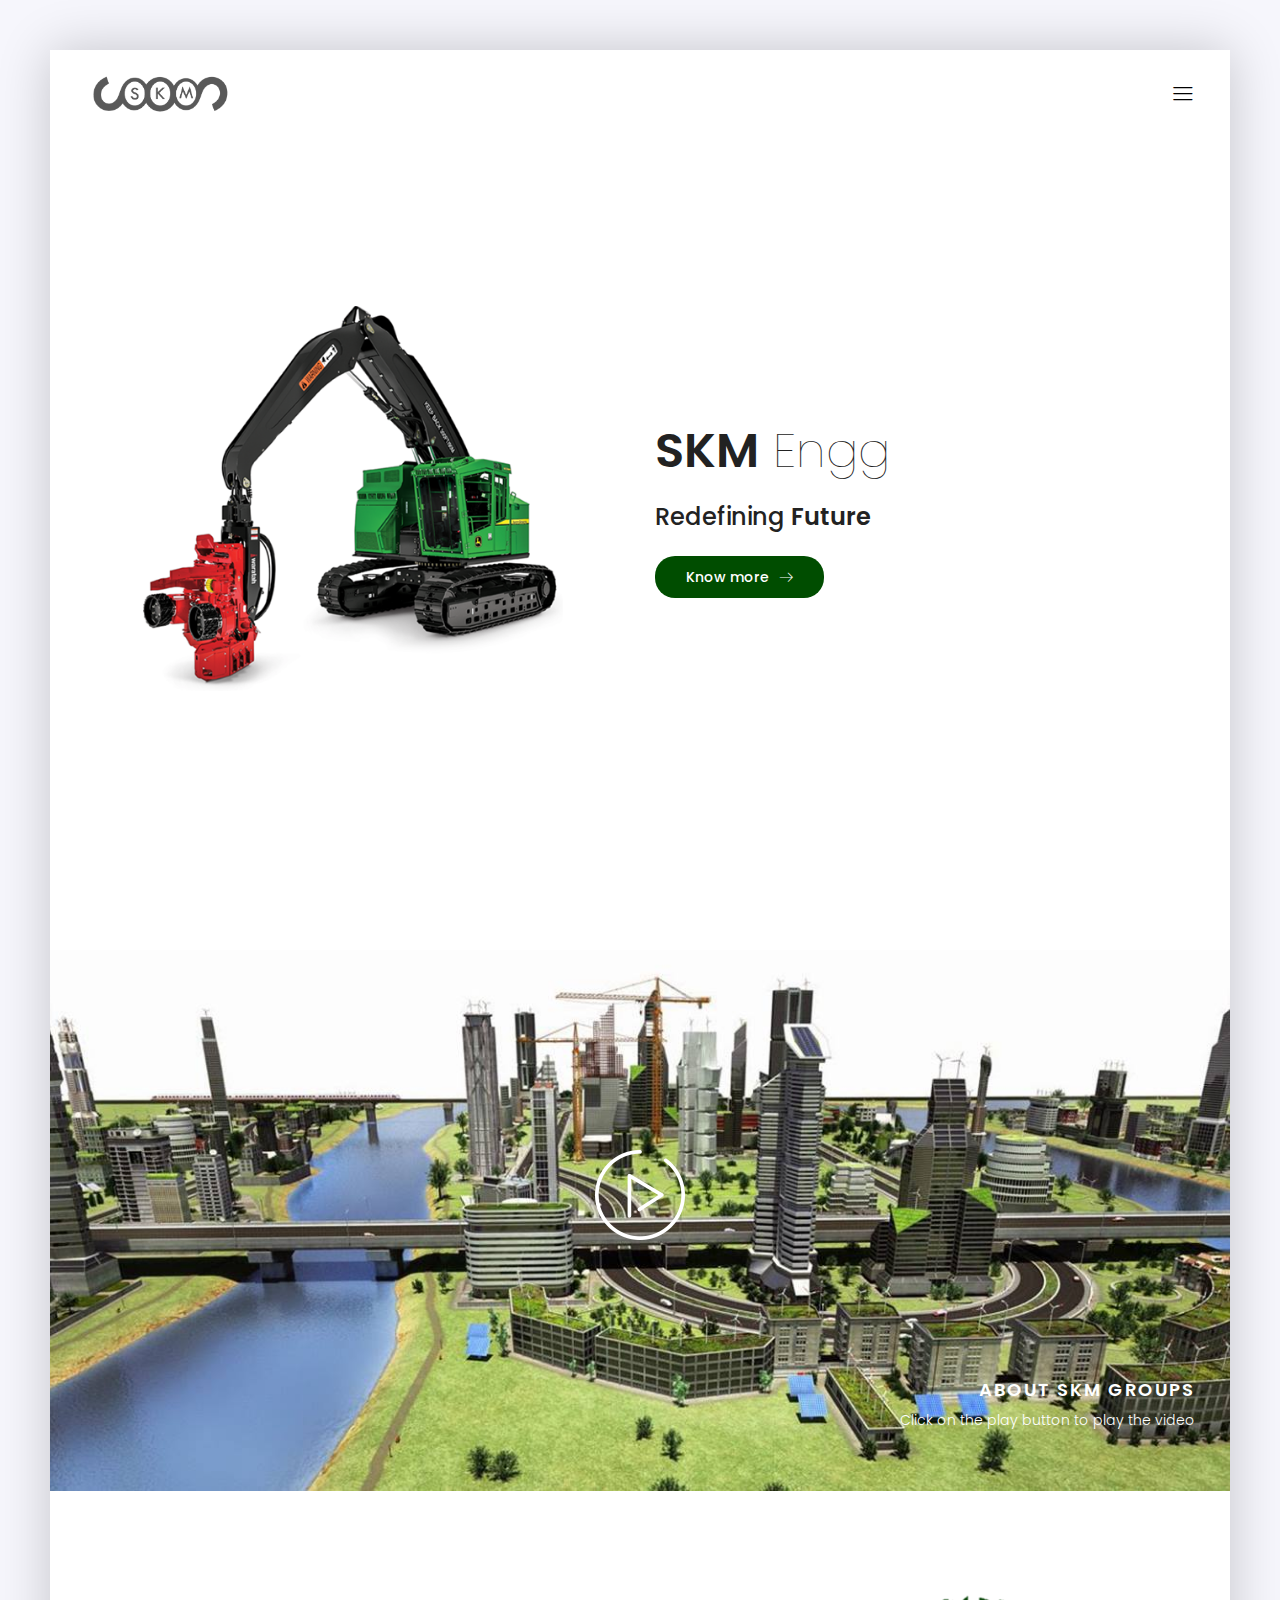
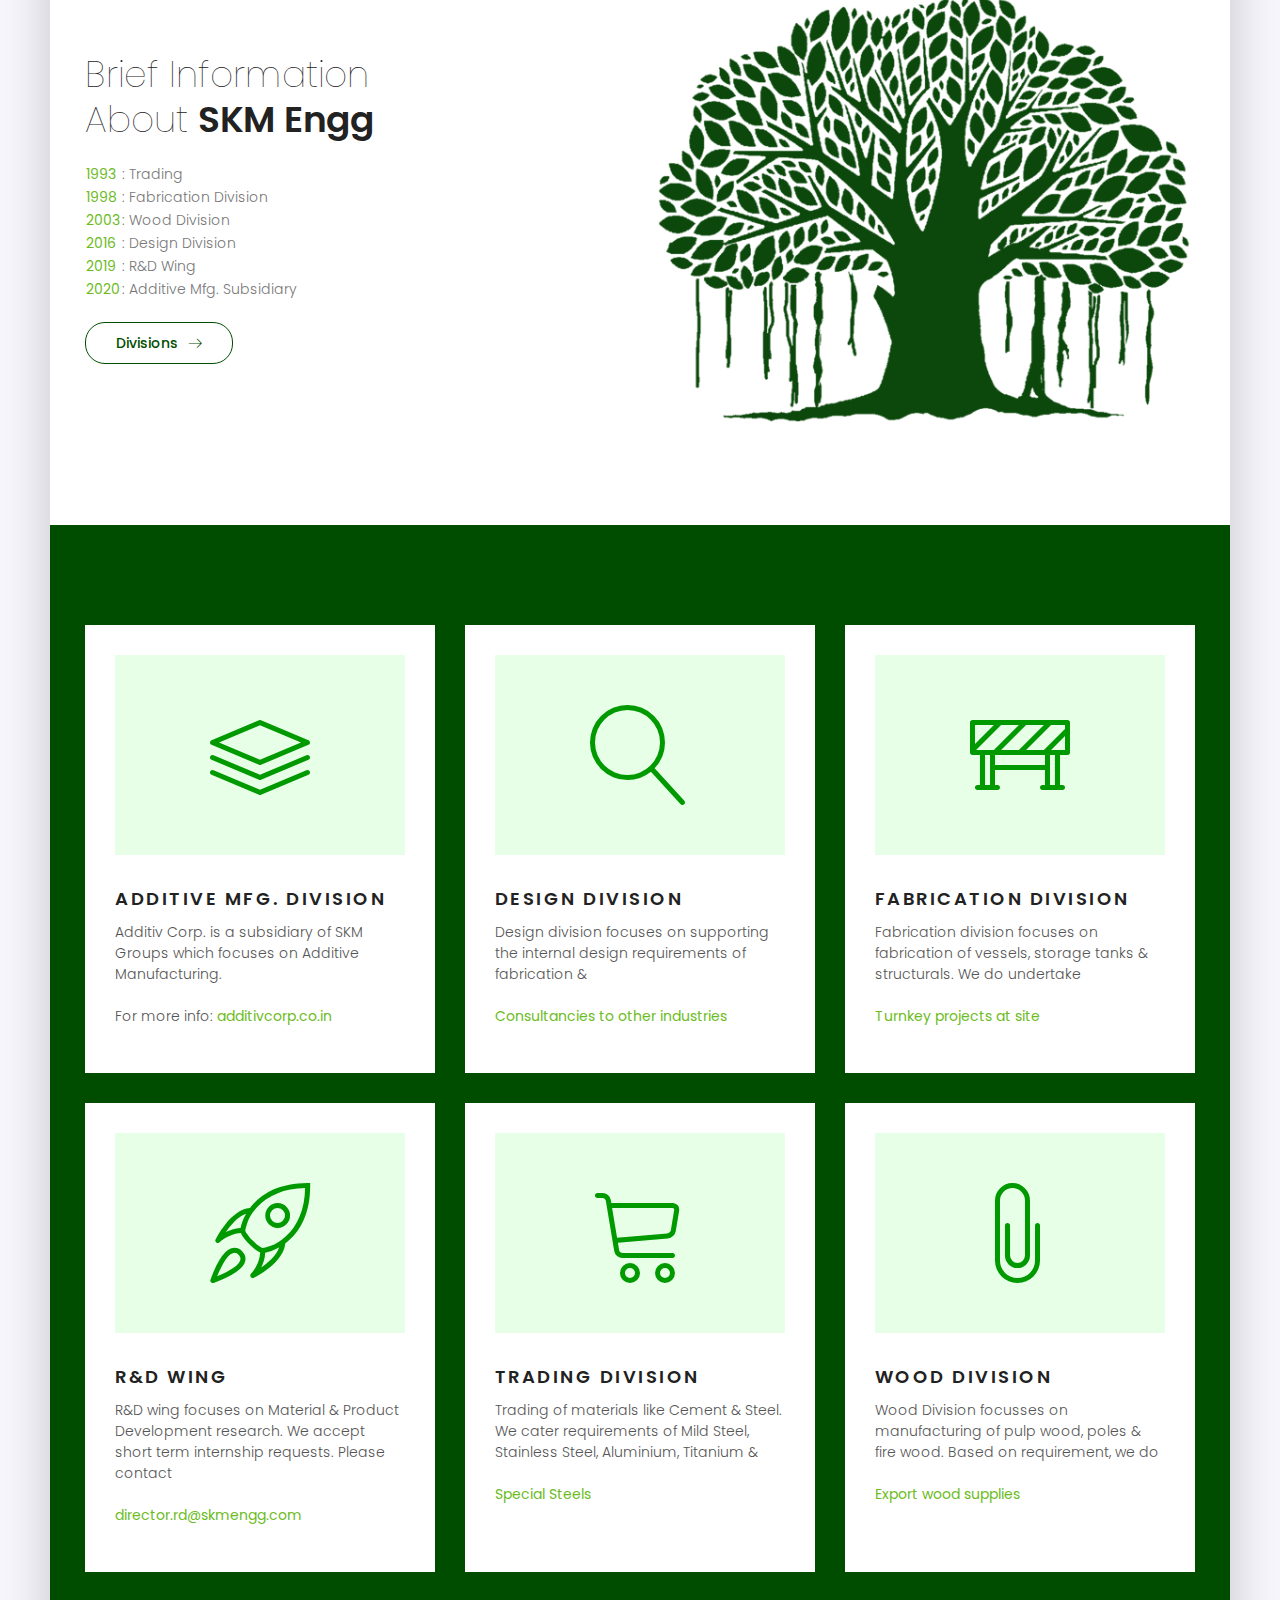
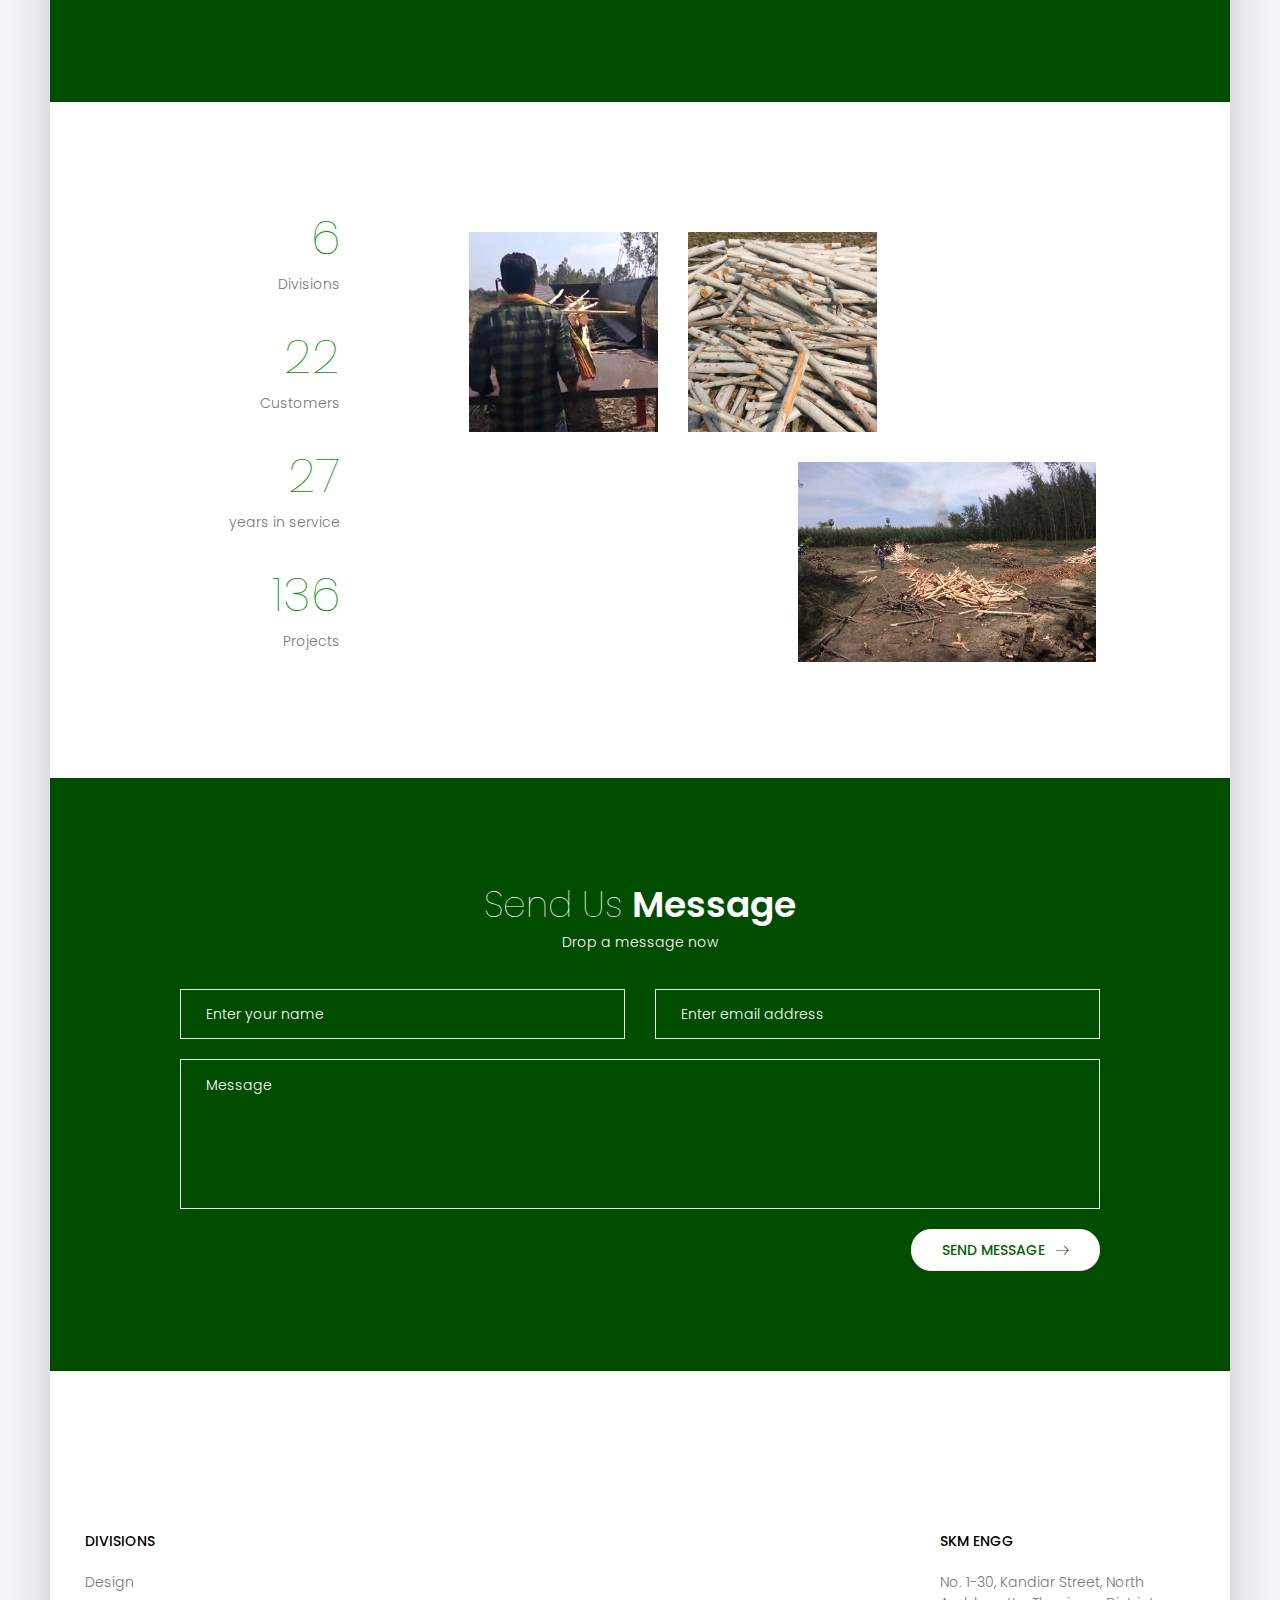
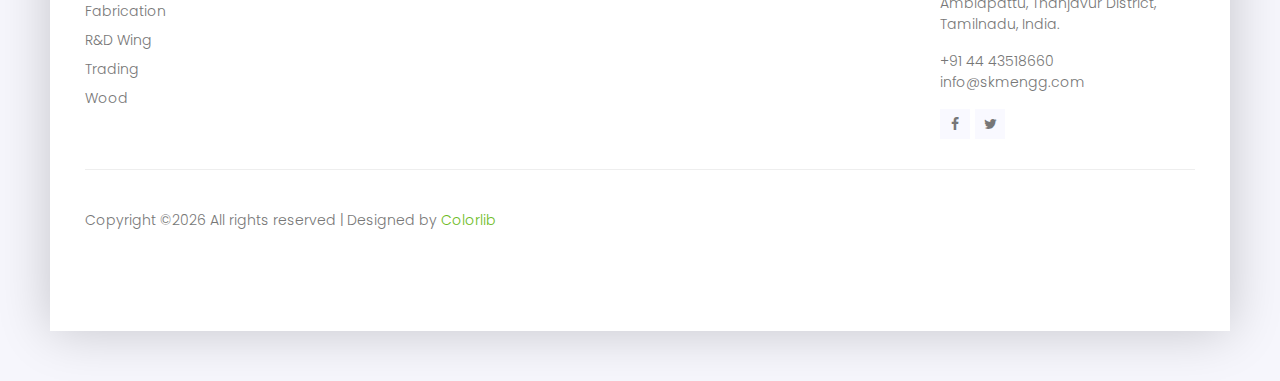
==== index.html @ 1d9a6217 "Update index.html" ====
<!DOCTYPE html>
<html lang="zxx" class="no-js">
<head>
	<!-- Mobile Specific Meta -->
	<meta name="viewport" content="width=device-width, initial-scale=1, shrink-to-fit=no">
	<!-- Favicon-->
	<link rel="shortcut icon" href="img/fav.png">
	<!-- Author Meta -->
	<meta name="author" content="Colorlib">
	<!-- Meta Description -->
	<meta name="description" content="">
	<!-- Meta Keyword -->
	<meta name="keywords" content="">
	<!-- meta character set -->
	<meta charset="UTF-8">
	<!-- Site Title -->
	<title>SKM Engg</title>

	<link href="https://fonts.googleapis.com/css?family=Poppins:100,300,500" rel="stylesheet">
		<!--
		CSS
		============================================= -->
		<link rel="stylesheet" href="css/linearicons.css">
		<link rel="stylesheet" href="css/owl.carousel.css">
		<link rel="stylesheet" href="css/font-awesome.min.css">
		<link rel="stylesheet" href="css/nice-select.css">
		<link rel="stylesheet" href="css/magnific-popup.css">
		<link rel="stylesheet" href="css/bootstrap.css">
		<link rel="stylesheet" href="css/main.css">
	        <!-- Global site tag (gtag.js) - Google Analytics -->
			<script async src="https://www.googletagmanager.com/gtag/js?id=G-99DMD1CQ16"></script>
			<script>
			  window.dataLayer = window.dataLayer || [];
			  function gtag(){dataLayer.push(arguments);}
			  gtag('js', new Date());

			  gtag('config', 'G-99DMD1CQ16');
			</script>
	<!-- Hotjar Tracking Code for https://www.skmengg.com -->
	<script>
	    (function(h,o,t,j,a,r){
		h.hj=h.hj||function(){(h.hj.q=h.hj.q||[]).push(arguments)};
		h._hjSettings={hjid:2758821,hjsv:6};
		a=o.getElementsByTagName('head')[0];
		r=o.createElement('script');r.async=1;
		r.src=t+h._hjSettings.hjid+j+h._hjSettings.hjsv;
		a.appendChild(r);
	    })(window,document,'https://static.hotjar.com/c/hotjar-','.js?sv=');
	</script>
	</head>
	<body>
	<div class="oz-body-wrap">
		<!-- Start Header Area -->
		<header class="default-header">
			<div class="container-fluid">
				<div class="header-wrap">
					<div class="header-top d-flex justify-content-between align-items-center">
						<div class="logo">
							<a href="index.html"><img width="150px" height="50px" src="img/black.png" alt=""></a>
						</div>
						<div class="main-menubar d-flex align-items-center">
							<nav class="hide">
								<a href="index.html"></a>
								<a href="about.html">About us</a>
								<a href="trading.html">Trading</a>
								<a href="#">Enquiry</a>
								<a href="#">Internship</a>
								<a href="#">Contact us</a>
								<a href="https://accounts.zoho.com/signin?servicename=VirtualOffice">Login</a>
							</nav>
							<div class="menu-bar"><span class="lnr lnr-menu"></span></div>
						</div>
					</div>
				</div>
			</div>
		</header>
		<!-- End Header Area -->
		<!-- Start Banner Area -->
		<section class="banner-area relative">
			<div class="container">
				<div class="row fullscreen align-items-center justify-content-center">
					<div class="banner-left col-lg-6">
						<img class="d-flex mx-auto img-fluid" src="img/treeh.png" alt="">
					</div>
					<div class="col-lg-6">
						<div class="story-content">
							<h6 class="text-uppercase"></h6>
							<h1><span class="sp-1">SKM</span> Engg</h1>
							<h3>Redefining <span class="sp-1">Future</span><br/></h3><br/>
							<a href="#about" class="genric-btn primary circle arrow">Know more<span class="lnr lnr-arrow-right"></span></a>
						</div>
					</div>
				</div>
			</div>
		</section>
		<!-- End Banner Area -->
		<!-- Start Video Area -->
		<section class="video-area pt-40 pb-40">
			<div class="overlay overlay-bg"></div>
			<div class="container">
				<div class="video-content">
					<a href="#" class="play-btn"><img src="img/play-btn.png" alt=""></a>
					<div class="video-desc">
						<h3 class="h2 text-white text-uppercase">ABOUT SKM Groups</h3>
						<h4 class="text-white">Click on the play button to play the video</h4>
					</div>
				</div>
			</div>
		</section>
		<!-- End Video Area -->
		<!-- Start about Area -->
		<section id="about" class="about-area pt-100 pb-100">
			<div class="container">
				<div class="row align-items-center">
					<div class="col-lg-6">
						<div align="left" class="story-content">
							<h2>Brief Information <br>
							About <span>SKM Engg</span></h2><br>
							<table>
							  <tr>
								<td><b>1993</b></td>
								<td>: Trading</td>
							  </tr>
							  <tr>
								<td><b>1998</b></td>
								<td>: Fabrication Division</td>
							  </tr>
							  <tr>
								<td><b>2003</b></td>
								<td>: Wood Division</td>
							  </tr>
							  <tr>
								<td><b>2016</b></td>
								<td>: Design Division</td>
							  </tr>
							  <tr>
								<td><b>2019</b> </td>
								<td>: R&amp;D Wing</td>
							  </tr>
							  <tr>
								<td><b>2020</b></td>
								<td>: Additive Mfg. Subsidiary</td>
							  </tr>
							</table><br/>
							<a href="#feature" class="genric-btn primary-border circle arrow">Divisions<span class="lnr lnr-arrow-right"></span></a>
						</div>
					</div>
					<div class="col-lg-6">
						<img class="img-fluid d-flex mx-auto" src="img/tree.png" alt="">
					</div>
				</div>
			</div>
		</section>
		<!-- End Team Force Area -->
		<!-- Start Feature Area -->
		<section id="feature" class="feature-area pt-100 pb-100  relative">
			<div class="overlay overlay-bg"></div>
			<div class="container">
				<div class="row">
					<div class="col-lg-4 col-sm-6 d-flex align-items-stretch">
						<div class="single-feature">
							<div class="icon">
								<span class="lnr lnr-layers"></span>
							</div>
							<div class="desc">
								<h2 class="text-uppercase">Additive Mfg. Division</h2>
								<p>
									Additiv Corp. is a subsidiary of SKM Groups which focuses on Additive Manufacturing.<br/><br/>
									For more info:<a href="https://additivcorp.co.in/"><b> additivcorp.co.in</b></a>
								</p>
							</div>
						</div>
					</div>
					<div class="col-lg-4 col-sm-6 d-flex align-items-stretch">
						<div class="single-feature">
							<div class="icon">
								<span class="lnr lnr-magnifier"></span>
							</div>
							<div class="desc">
								<h2 class="text-uppercase">Design Division</h2>
								<p>
									Design division focuses on supporting the internal design requirements of fabrication &amp; <br/><br/><b> Consultancies to other industries</b>
								</p>
							</div>
						</div>
					</div>
					<div class="col-lg-4 col-sm-6 d-flex align-items-stretch">
						<div class="single-feature">
							<div class="icon">
								<span class="lnr lnr-construction"></span>
							</div>
							<div class="desc">
								<h2 class="text-uppercase">Fabrication Division</h2>
								<p>
									Fabrication division focuses on fabrication of vessels, storage tanks &amp; structurals. We do undertake <br/> <br/><b>Turnkey projects at site</b>
								</p>
							</div>
						</div>
					</div>
					<div class="col-lg-4 col-sm-6 d-flex align-items-stretch">
						<div class="single-feature">
							<div class="icon">
								<span class="lnr lnr-rocket"></span>
							</div>
							<div class="desc">
								<h2 class="text-uppercase">R&amp;D Wing</h2>
								<p>
									R&amp;D wing focuses on Material &amp; Product Development research. We accept short term internship requests. Please contact <br/><br/> <b> director.rd@skmengg.com </b>
								</p>
							</div>
						</div>
					</div>
					<div class="col-lg-4 col-sm-6 d-flex align-items-stretch">
						<div class="single-feature">
							<div class="icon">
								<span class="lnr lnr-cart"></span>
							</div>
							<div class="desc">
								<h2 class="text-uppercase">Trading Division</h2>
								<p>
									Trading of materials like Cement &amp; Steel. We cater requirements of Mild Steel, Stainless Steel, Aluminium, Titanium &amp; <br><br> <b>Special Steels</b>
								</p>
							</div>
						</div>
					</div>
					<div class="col-lg-4 col-sm-6 d-flex align-items-stretch">
						<div class="single-feature">
							<div class="icon">
								<span class="lnr lnr-paperclip"></span>
							</div>
							<div class="desc">
								<h2 class="text-uppercase">Wood Division</h2>
								<p>
									Wood Division focusses on manufacturing of pulp wood, poles &amp; fire wood. Based on requirement, we do <br/><br/><b> Export wood supplies </b>
								</p>
							</div>
						</div>
					</div>
					
					
				</div>
			</div>
		</section>
		<!-- Start Feature Area -->
		<!-- Start faq Area -->
		<section class="faq-area pt-100 pb-100">
			<div class="container">
				<div class="row">
					<div class="counter-left col-lg-3 col-md-3">
						<div class="single-facts">
							<h2 class="counter">6</h2>
							<p>Divisions</p>
						</div>
						<div class="single-facts">
							<h2 class="counter">22</h2>
							<p>Customers</p>
						</div>
						<div class="single-facts">
							<h2 class="counter">27</h2>
							<p>years in service</p>
						</div>
						<div class="single-facts">
							<h2 class="counter">136</h2>
							<p>Projects</p>
						</div>
					</div>
					<div class="faq-content col-lg-9 col-md-9">
						<div class="row gallery-item">
		                <div class="col-md-4">
		                    <a href="img/g1.png" class="img-pop-up">
		                        <div class="single-gallery-image" style="background: url(img/g1.png);"></div>
		                    </a>
		                </div>
		                <div class="col-md-4">
		                    <a href="img/g2.jpg" class="img-pop-up">
		                        <div class="single-gallery-image" style="background: url(img/g2.jpg);"></div>
		                    </a>
		                </div>
		                <div class="col-md-4">
		                    <a href="img/g3.jpg" class="img-pop-up">
		                        <div class="single-gallery-image" style="background: url(img/g3.jpg);"></div>
		                    </a>
		                </div>
		                <div class="col-md-6">
		                    <a href="img/g4.jpg" class="img-pop-up">
		                        <div class="single-gallery-image" style="background: url(img/g4.jpg);"></div>
		                    </a>
		                </div>
		                <div class="col-md-6">
		                    <a href="img/g5.jpg" class="img-pop-up">
		                        <div class="single-gallery-image" style="background: url(img/g5.jpg);"></div>
		                    </a>
		                </div>
		            </div>
					</div>
				</div>
			</div>
		</section>
		<!-- Start faq Area -->
		<!-- Start Conatct- Area -->
		<section class="contact-area pt-100 pb-100 relative">
			<div class="overlay overlay-bg"></div>
			<div class="container">
				<div class="row justify-content-center text-center">
					<div class="single-contact col-lg-6 col-md-8">
						<h2 class="text-white">Send Us <span>Message</span></h2>
						<p class="text-white">
							Drop a message now
						</p>
					</div>
				</div>
				<form id="myForm" action="mail.php" method="post" class="contact-form">
					<div class="row justify-content-center">
						<div class="col-lg-5">
							<input name="fname" placeholder="Enter your name" onfocus="this.placeholder = ''" onblur="this.placeholder = 'Enter your name'" class="common-input mt-20" required="" type="text">
						</div>
						<div class="col-lg-5">
							<input name="email" placeholder="Enter email address" pattern="[A-Za-z0-9._%+-]+@[A-Za-z0-9.-]+\.[A-Za-z]{1,63}$" onfocus="this.placeholder = ''" onblur="this.placeholder = 'Enter email address'" class="common-input mt-20" required="" type="email">
						</div>
						<div class="col-lg-10">
							<textarea class="common-textarea mt-20" name="message" placeholder="Message" onfocus="this.placeholder = ''" onblur="this.placeholder = 'Message'" required=""></textarea>
					</div>
					<div class="col-lg-10 d-flex justify-content-end">
						<button class="primary-btn white-bg d-inline-flex align-items-center mt-20"><span class="mr-10">Send Message</span><span class="lnr lnr-arrow-right"></span></button> <br>
					</div>
					<div class="alert-msg"></div>
					</div>
				</form>
			</div>
		</section>
		<!-- End Conatct- Area -->
		<!-- Strat Footer Area -->
		<footer class="section-gap">
			<div class="container">
				<div class="row pt-60">
					<div class="col-lg-3 col-sm-6">
						<div class="single-footer-widget">
							<h6 class="text-uppercase mb-20">Divisions</h6>
							<ul class="footer-nav">
								<li><a href="#">Design</a></li>
								<li><a href="#">Fabrication</a></li>
								<li><a href="#">R&amp;D Wing</a></li>
								<li><a href="#">Trading</a></li>
								<li><a href="#">Wood</a></li>
							</ul>
						</div>
					</div>
					<div class="col-lg-3 col-sm-6">
						<div class="single-footer-widget">
							<h6 class="text-uppercase mb-20"></h6>
							<ul class="footer-nav">
								<li><a href="#"></a></li>
								<li><a href="#"></a></li>
								<li><a href="#"></a></li>
								<li><a href="#"></a></li>
								<li><a href="#"></a></li>
							</ul>
						</div>
					</div>
					<div class="col-lg-3 col-sm-6">
						<div class="single-footer-widget">
							<h6 class="text-uppercase mb-20"></h6>
							<ul class="footer-nav">
								<li><a href="#"></a></li>
								<li><a href="#"></a></li>
								<li><a href="#"></a></li>
								<li><a href="#"></a></li>
								<li><a href="#"></a></li>
							</ul>
						</div>
					</div>

					<div class="col-lg-3 col-sm-6">
						<div class="single-footer-widget">
							<h6 class="text-uppercase mb-20">SKM Engg</h6>
							<p>
								No. 1-30, Kandiar Street, North Amblapattu, Thanjavur District, Tamilnadu, India.
							</p>
							<p>
								+91 44 43518660<br>
								info@skmengg.com
							</p>
							<div class="footer-social d-flex align-items-center">
								<a href="https://www.facebook.com/skmengg"><i class="fa fa-facebook"></i></a>
								<a href="#"><i class="fa fa-twitter"></i></a>
							
							</div>
						</div>
					</div>
				</div>
				<div class="footer-bottom d-flex justify-content-between align-items-center flex-wrap">
					<!-- Link back to Colorlib can't be removed. Template is licensed under CC BY 3.0. -->
					<p class="footer-text m-0">Copyright &copy;<script>document.write(new Date().getFullYear());</script> All rights reserved | Designed by <a href="https://colorlib.com" target="_blank">Colorlib</a></p>
					<!-- Link back to Colorlib can't be removed. Template is licensed under CC BY 3.0. -->
				</div>
			</div>
		</footer>
		<!-- End Footer Area -->
	</div>

		<script src="js/vendor/jquery-2.2.4.min.js"></script>
		<script src="https://cdnjs.cloudflare.com/ajax/libs/popper.js/1.11.0/umd/popper.min.js" integrity="sha384-b/U6ypiBEHpOf/4+1nzFpr53nxSS+GLCkfwBdFNTxtclqqenISfwAzpKaMNFNmj4" crossorigin="anonymous"></script>
		<script src="js/vendor/bootstrap.min.js"></script>
		<script src="js/jquery.ajaxchimp.min.js"></script>
		<script src="js/owl.carousel.min.js"></script>
		<script src="js/jquery.nice-select.min.js"></script>
		<script src="js/jquery.magnific-popup.min.js"></script>
		<script src="js/jquery.counterup.min.js"></script>
		<script src="js/waypoints.min.js"></script>
		<script src="js/main.js"></script>
	</body>
</html>
---- css/linearicons.css ----
@font-face {
	font-family: 'Linearicons-Free';
	src:url('../fonts/Linearicons-Free.eot?w118d');
	src:url('../fonts/Linearicons-Free.eot?#iefixw118d') format('embedded-opentype'),
		url('../fonts/Linearicons-Free.woff2?w118d') format('woff2'),
		url('../fonts/Linearicons-Free.woff?w118d') format('woff'),
		url('../fonts/Linearicons-Free.ttf?w118d') format('truetype'),
		url('../fonts/Linearicons-Free.svg?w118d#Linearicons-Free') format('svg');
	font-weight: normal;
	font-style: normal;
}

.lnr {
	font-family: 'Linearicons-Free';
	speak: none;
	font-style: normal;
	font-weight: normal;
	font-variant: normal;
	text-transform: none;
	line-height: 1;

	/* Better Font Rendering =========== */
	-webkit-font-smoothing: antialiased;
	-moz-osx-font-smoothing: grayscale;
}

.lnr-home:before {
	content: "\e800";
}
.lnr-apartment:before {
	content: "\e801";
}
.lnr-pencil:before {
	content: "\e802";
}
.lnr-magic-wand:before {
	content: "\e803";
}
.lnr-drop:before {
	content: "\e804";
}
.lnr-lighter:before {
	content: "\e805";
}
.lnr-poop:before {
	content: "\e806";
}
.lnr-sun:before {
	content: "\e807";
}
.lnr-moon:before {
	content: "\e808";
}
.lnr-cloud:before {
	content: "\e809";
}
.lnr-cloud-upload:before {
	content: "\e80a";
}
.lnr-cloud-download:before {
	content: "\e80b";
}
.lnr-cloud-sync:before {
	content: "\e80c";
}
.lnr-cloud-check:before {
	content: "\e80d";
}
.lnr-database:before {
	content: "\e80e";
}
.lnr-lock:before {
	content: "\e80f";
}
.lnr-cog:before {
	content: "\e810";
}
.lnr-trash:before {
	content: "\e811";
}
.lnr-dice:before {
	content: "\e812";
}
.lnr-heart:before {
	content: "\e813";
}
.lnr-star:before {
	content: "\e814";
}
.lnr-star-half:before {
	content: "\e815";
}
.lnr-star-empty:before {
	content: "\e816";
}
.lnr-flag:before {
	content: "\e817";
}
.lnr-envelope:before {
	content: "\e818";
}
.lnr-paperclip:before {
	content: "\e819";
}
.lnr-inbox:before {
	content: "\e81a";
}
.lnr-eye:before {
	content: "\e81b";
}
.lnr-printer:before {
	content: "\e81c";
}
.lnr-file-empty:before {
	content: "\e81d";
}
.lnr-file-add:before {
	content: "\e81e";
}
.lnr-enter:before {
	content: "\e81f";
}
.lnr-exit:before {
	content: "\e820";
}
.lnr-graduation-hat:before {
	content: "\e821";
}
.lnr-license:before {
	content: "\e822";
}
.lnr-music-note:before {
	content: "\e823";
}
.lnr-film-play:before {
	content: "\e824";
}
.lnr-camera-video:before {
	content: "\e825";
}
.lnr-camera:before {
	content: "\e826";
}
.lnr-picture:before {
	content: "\e827";
}
.lnr-book:before {
	content: "\e828";
}
.lnr-bookmark:before {
	content: "\e829";
}
.lnr-user:before {
	content: "\e82a";
}
.lnr-users:before {
	content: "\e82b";
}
.lnr-shirt:before {
	content: "\e82c";
}
.lnr-store:before {
	content: "\e82d";
}
.lnr-cart:before {
	content: "\e82e";
}
.lnr-tag:before {
	content: "\e82f";
}
.lnr-phone-handset:before {
	content: "\e830";
}
.lnr-phone:before {
	content: "\e831";
}
.lnr-pushpin:before {
	content: "\e832";
}
.lnr-map-marker:before {
	content: "\e833";
}
.lnr-map:before {
	content: "\e834";
}
.lnr-location:before {
	content: "\e835";
}
.lnr-calendar-full:before {
	content: "\e836";
}
.lnr-keyboard:before {
	content: "\e837";
}
.lnr-spell-check:before {
	content: "\e838";
}
.lnr-screen:before {
	content: "\e839";
}
.lnr-smartphone:before {
	content: "\e83a";
}
.lnr-tablet:before {
	content: "\e83b";
}
.lnr-laptop:before {
	content: "\e83c";
}
.lnr-laptop-phone:before {
	content: "\e83d";
}
.lnr-power-switch:before {
	content: "\e83e";
}
.lnr-bubble:before {
	content: "\e83f";
}
.lnr-heart-pulse:before {
	content: "\e840";
}
.lnr-construction:before {
	content: "\e841";
}
.lnr-pie-chart:before {
	content: "\e842";
}
.lnr-chart-bars:before {
	content: "\e843";
}
.lnr-gift:before {
	content: "\e844";
}
.lnr-diamond:before {
	content: "\e845";
}
.lnr-linearicons:before {
	content: "\e846";
}
.lnr-dinner:before {
	content: "\e847";
}
.lnr-coffee-cup:before {
	content: "\e848";
}
.lnr-leaf:before {
	content: "\e849";
}
.lnr-paw:before {
	content: "\e84a";
}
.lnr-rocket:before {
	content: "\e84b";
}
.lnr-briefcase:before {
	content: "\e84c";
}
.lnr-bus:before {
	content: "\e84d";
}
.lnr-car:before {
	content: "\e84e";
}
.lnr-train:before {
	content: "\e84f";
}
.lnr-bicycle:before {
	content: "\e850";
}
.lnr-wheelchair:before {
	content: "\e851";
}
.lnr-select:before {
	content: "\e852";
}
.lnr-earth:before {
	content: "\e853";
}
.lnr-smile:before {
	content: "\e854";
}
.lnr-sad:before {
	content: "\e855";
}
.lnr-neutral:before {
	content: "\e856";
}
.lnr-mustache:before {
	content: "\e857";
}
.lnr-alarm:before {
	content: "\e858";
}
.lnr-bullhorn:before {
	content: "\e859";
}
.lnr-volume-high:before {
	content: "\e85a";
}
.lnr-volume-medium:before {
	content: "\e85b";
}
.lnr-volume-low:before {
	content: "\e85c";
}
.lnr-volume:before {
	content: "\e85d";
}
.lnr-mic:before {
	content: "\e85e";
}
.lnr-hourglass:before {
	content: "\e85f";
}
.lnr-undo:before {
	content: "\e860";
}
.lnr-redo:before {
	content: "\e861";
}
.lnr-sync:before {
	content: "\e862";
}
.lnr-history:before {
	content: "\e863";
}
.lnr-clock:before {
	content: "\e864";
}
.lnr-download:before {
	content: "\e865";
}
.lnr-upload:before {
	content: "\e866";
}
.lnr-enter-down:before {
	content: "\e867";
}
.lnr-exit-up:before {
	content: "\e868";
}
.lnr-bug:before {
	content: "\e869";
}
.lnr-code:before {
	content: "\e86a";
}
.lnr-link:before {
	content: "\e86b";
}
.lnr-unlink:before {
	content: "\e86c";
}
.lnr-thumbs-up:before {
	content: "\e86d";
}
.lnr-thumbs-down:before {
	content: "\e86e";
}
.lnr-magnifier:before {
	content: "\e86f";
}
.lnr-cross:before {
	content: "\e870";
}
.lnr-menu:before {
	content: "\e871";
}
.lnr-list:before {
	content: "\e872";
}
.lnr-chevron-up:before {
	content: "\e873";
}
.lnr-chevron-down:before {
	content: "\e874";
}
.lnr-chevron-left:before {
	content: "\e875";
}
.lnr-chevron-right:before {
	content: "\e876";
}
.lnr-arrow-up:before {
	content: "\e877";
}
.lnr-arrow-down:before {
	content: "\e878";
}
.lnr-arrow-left:before {
	content: "\e879";
}
.lnr-arrow-right:before {
	content: "\e87a";
}
.lnr-move:before {
	content: "\e87b";
}
.lnr-warning:before {
	content: "\e87c";
}
.lnr-question-circle:before {
	content: "\e87d";
}
.lnr-menu-circle:before {
	content: "\e87e";
}
.lnr-checkmark-circle:before {
	content: "\e87f";
}
.lnr-cross-circle:before {
	content: "\e880";
}
.lnr-plus-circle:before {
	content: "\e881";
}
.lnr-circle-minus:before {
	content: "\e882";
}
.lnr-arrow-up-circle:before {
	content: "\e883";
}
.lnr-arrow-down-circle:before {
	content: "\e884";
}
.lnr-arrow-left-circle:before {
	content: "\e885";
}
.lnr-arrow-right-circle:before {
	content: "\e886";
}
.lnr-chevron-up-circle:before {
	content: "\e887";
}
.lnr-chevron-down-circle:before {
	content: "\e888";
}
.lnr-chevron-left-circle:before {
	content: "\e889";
}
.lnr-chevron-right-circle:before {
	content: "\e88a";
}
.lnr-crop:before {
	content: "\e88b";
}
.lnr-frame-expand:before {
	content: "\e88c";
}
.lnr-frame-contract:before {
	content: "\e88d";
}
.lnr-layers:before {
	content: "\e88e";
}
.lnr-funnel:before {
	content: "\e88f";
}
.lnr-text-format:before {
	content: "\e890";
}
.lnr-text-format-remove:before {
	content: "\e891";
}
.lnr-text-size:before {
	content: "\e892";
}
.lnr-bold:before {
	content: "\e893";
}
.lnr-italic:before {
	content: "\e894";
}
.lnr-underline:before {
	content: "\e895";
}
.lnr-strikethrough:before {
	content: "\e896";
}
.lnr-highlight:before {
	content: "\e897";
}
.lnr-text-align-left:before {
	content: "\e898";
}
.lnr-text-align-center:before {
	content: "\e899";
}
.lnr-text-align-right:before {
	content: "\e89a";
}
.lnr-text-align-justify:before {
	content: "\e89b";
}
.lnr-line-spacing:before {
	content: "\e89c";
}
.lnr-indent-increase:before {
	content: "\e89d";
}
.lnr-indent-decrease:before {
	content: "\e89e";
}
.lnr-pilcrow:before {
	content: "\e89f";
}
.lnr-direction-ltr:before {
	content: "\e8a0";
}
.lnr-direction-rtl:before {
	content: "\e8a1";
}
.lnr-page-break:before {
	content: "\e8a2";
}
.lnr-sort-alpha-asc:before {
	content: "\e8a3";
}
.lnr-sort-amount-asc:before {
	content: "\e8a4";
}
.lnr-hand:before {
	content: "\e8a5";
}
.lnr-pointer-up:before {
	content: "\e8a6";
}
.lnr-pointer-right:before {
	content: "\e8a7";
}
.lnr-pointer-down:before {
	content: "\e8a8";
}
.lnr-pointer-left:before {
	content: "\e8a9";
}
---- css/nice-select.css ----
.nice-select {
  -webkit-tap-highlight-color: transparent;
  background-color: #fff;
  border-radius: 5px;
  border: solid 1px #e8e8e8;
  box-sizing: border-box;
  clear: both;
  cursor: pointer;
  display: block;
  float: left;
  font-family: inherit;
  font-size: 14px;
  font-weight: normal;
  height: 42px;
  line-height: 40px;
  outline: none;
  padding-left: 18px;
  padding-right: 30px;
  position: relative;
  text-align: left !important;
  -webkit-transition: all 0.2s ease-in-out;
  transition: all 0.2s ease-in-out;
  -webkit-user-select: none;
     -moz-user-select: none;
      -ms-user-select: none;
          user-select: none;
  white-space: nowrap;
  width: auto; }
  .nice-select:hover {
    border-color: #dbdbdb; }
  .nice-select:active, .nice-select.open, .nice-select:focus {
    border-color: #999; }
  .nice-select:after {
    border-bottom: 2px solid #999;
    border-right: 2px solid #999;
    content: '';
    display: block;
    height: 5px;
    margin-top: -4px;
    pointer-events: none;
    position: absolute;
    right: 12px;
    top: 50%;
    -webkit-transform-origin: 66% 66%;
        -ms-transform-origin: 66% 66%;
            transform-origin: 66% 66%;
    -webkit-transform: rotate(45deg);
        -ms-transform: rotate(45deg);
            transform: rotate(45deg);
    -webkit-transition: all 0.15s ease-in-out;
    transition: all 0.15s ease-in-out;
    width: 5px; }
  .nice-select.open:after {
    -webkit-transform: rotate(-135deg);
        -ms-transform: rotate(-135deg);
            transform: rotate(-135deg); }
  .nice-select.open .list {
    opacity: 1;
    pointer-events: auto;
    -webkit-transform: scale(1) translateY(0);
        -ms-transform: scale(1) translateY(0);
            transform: scale(1) translateY(0); }
  .nice-select.disabled {
    border-color: #ededed;
    color: #999;
    pointer-events: none; }
    .nice-select.disabled:after {
      border-color: #cccccc; }
  .nice-select.wide {
    width: 100%; }
    .nice-select.wide .list {
      left: 0 !important;
      right: 0 !important; }
  .nice-select.right {
    float: right; }
    .nice-select.right .list {
      left: auto;
      right: 0; }
  .nice-select.small {
    font-size: 12px;
    height: 36px;
    line-height: 34px; }
    .nice-select.small:after {
      height: 4px;
      width: 4px; }
    .nice-select.small .option {
      line-height: 34px;
      min-height: 34px; }
  .nice-select .list {
    background-color: #fff;
    border-radius: 5px;
    box-shadow: 0 0 0 1px rgba(68, 68, 68, 0.11);
    box-sizing: border-box;
    margin-top: 4px;
    opacity: 0;
    overflow: hidden;
    padding: 0;
    pointer-events: none;
    position: absolute;
    top: 100%;
    left: 0;
    -webkit-transform-origin: 50% 0;
        -ms-transform-origin: 50% 0;
            transform-origin: 50% 0;
    -webkit-transform: scale(0.75) translateY(-21px);
        -ms-transform: scale(0.75) translateY(-21px);
            transform: scale(0.75) translateY(-21px);
    -webkit-transition: all 0.2s cubic-bezier(0.5, 0, 0, 1.25), opacity 0.15s ease-out;
    transition: all 0.2s cubic-bezier(0.5, 0, 0, 1.25), opacity 0.15s ease-out;
    z-index: 9; }
    .nice-select .list:hover .option:not(:hover) {
      background-color: transparent !important; }
  .nice-select .option {
    cursor: pointer;
    font-weight: 400;
    line-height: 40px;
    list-style: none;
    min-height: 40px;
    outline: none;
    padding-left: 18px;
    padding-right: 29px;
    text-align: left;
    -webkit-transition: all 0.2s;
    transition: all 0.2s; }
    .nice-select .option:hover, .nice-select .option.focus, .nice-select .option.selected.focus {
      background-color: #f6f6f6; }
    .nice-select .option.selected {
      font-weight: bold; }
    .nice-select .option.disabled {
      background-color: transparent;
      color: #999;
      cursor: default; }

.no-csspointerevents .nice-select .list {
  display: none; }

.no-csspointerevents .nice-select.open .list {
  display: block; }
---- css/main.css ----
::-moz-selection{background-color:#6cbb23;color:#fff}::selection{background-color:#6cbb23;color:#fff}::-webkit-input-placeholder{color:#000;font-weight:300}:-moz-placeholder{color:#000;opacity:1;font-weight:300}::-moz-placeholder{color:#000;opacity:1;font-weight:300}:-ms-input-placeholder{color:#000;font-weight:300}::-ms-input-placeholder{color:#000;font-weight:300}body{color:#777;font-family:"Poppins",sans-serif;font-size:14px;font-weight:300;line-height:1.5em;position:relative}ol,ul{margin:0;padding:0;list-style:none}select{display:block}figure{margin:0}a{-webkit-transition:all 0.3s ease 0s;-moz-transition:all 0.3s ease 0s;-o-transition:all 0.3s ease 0s;transition:all 0.3s ease 0s}iframe{border:0}a,a:focus,a:hover{text-decoration:none;outline:0;color:#777}.btn.active.focus,.btn.active:focus,.btn.focus,.btn.focus:active,.btn:active:focus,.btn:focus{text-decoration:none;outline:0}.card-panel{margin:0;padding:60px}.btn i,.btn-large i,.btn-floating i,.btn-large i,.btn-flat i{font-size:1em;line-height:inherit}.gray-bg{background:#f9f9ff}h1,h2,h3,h4,h5,h6{font-family:"Poppins",sans-serif;color:#222;line-height:1.5em;margin-bottom:0;margin-top:0;font-weight:500}.h1,.h2,.h3,.h4,.h5,.h6{margin-bottom:0;margin-top:0;font-family:"Poppins",sans-serif;font-weight:600;color:#222}h1,.h1{font-size:36px}h2,.h2{font-size:30px}h3,.h3{font-size:24px}h4,.h4{font-size:18px}h5,.h5{font-size:16px}h6,.h6{font-size:14px;color:#222}td,th{border-radius:0px}.clear::before,.clear::after{content:" ";display:table}.clear::after{clear:both}.fz-11{font-size:11px}.fz-12{font-size:12px}.fz-13{font-size:13px}.fz-14{font-size:14px}.fz-15{font-size:15px}.fz-16{font-size:16px}.fz-18{font-size:18px}.fz-30{font-size:30px}.fz-48{font-size:48px !important}.fw100{font-weight:100}.fw300{font-weight:300}.fw400{font-weight:400 !important}.fw500{font-weight:500}.f700{font-weight:700}.fsi{font-style:italic}.mt-10{margin-top:10px}.mt-15{margin-top:15px}.mt-20{margin-top:20px}.mt-25{margin-top:25px}.mt-30{margin-top:30px}.mt-35{margin-top:35px}.mt-40{margin-top:40px}.mt-50{margin-top:50px}.mt-60{margin-top:60px}.mt-70{margin-top:70px}.mt-80{margin-top:80px}.mt-100{margin-top:100px}.mt-120{margin-top:120px}.mt-150{margin-top:150px}.ml-0{margin-left:0 !important}.ml-5{margin-left:5px !important}.ml-10{margin-left:10px}.ml-15{margin-left:15px}.ml-20{margin-left:20px}.ml-30{margin-left:30px}.ml-50{margin-left:50px}.mr-0{margin-right:0 !important}.mr-5{margin-right:5px !important}.mr-15{margin-right:15px}.mr-10{margin-right:10px}.mr-20{margin-right:20px}.mr-30{margin-right:30px}.mr-50{margin-right:50px}.mb-0{margin-bottom:0px}.mb-0-i{margin-bottom:0px !important}.mb-5{margin-bottom:5px}.mb-10{margin-bottom:10px}.mb-15{margin-bottom:15px}.mb-20{margin-bottom:20px}.mb-25{margin-bottom:25px}.mb-30{margin-bottom:30px}.mb-40{margin-bottom:40px}.mb-50{margin-bottom:50px}.mb-60{margin-bottom:60px}.mb-70{margin-bottom:70px}.mb-80{margin-bottom:80px}.mb-90{margin-bottom:90px}.mb-100{margin-bottom:100px}.pt-0{padding-top:0px}.pt-10{padding-top:10px}.pt-15{padding-top:15px}.pt-20{padding-top:20px}.pt-25{padding-top:25px}.pt-30{padding-top:30px}.pt-40{padding-top:40px}.pt-50{padding-top:50px}.pt-60{padding-top:60px}.pt-70{padding-top:70px}.pt-80{padding-top:80px}.pt-90{padding-top:90px}.pt-100{padding-top:100px}.pt-150{padding-top:150px}.pb-0{padding-bottom:0px}.pb-10{padding-bottom:10px}.pb-15{padding-bottom:15px}.pb-20{padding-bottom:20px}.pb-25{padding-bottom:25px}.pb-30{padding-bottom:30px}.pb-40{padding-bottom:40px}.pb-50{padding-bottom:50px}.pb-60{padding-bottom:60px}.pb-70{padding-bottom:70px}.pb-80{padding-bottom:80px}.pb-90{padding-bottom:90px}.pb-100{padding-bottom:100px}.pb-150{padding-bottom:150px}.pr-30{padding-right:30px}.pl-30{padding-left:30px}.p-40{padding:40px}.float-left{float:left}.float-right{float:right}.text-italic{font-style:italic}.text-white{color:#fff}.transition{-webkit-transition:all 0.3s ease 0s;-moz-transition:all 0.3s ease 0s;-o-transition:all 0.3s ease 0s;transition:all 0.3s ease 0s}.section-full{padding:100px 0}.section-half{padding:75px 0}.flex{display:-webkit-box;display:-webkit-flex;display:-moz-flex;display:-ms-flexbox;display:flex}.inline-flex{display:-webkit-inline-box;display:-webkit-inline-flex;display:-moz-inline-flex;display:-ms-inline-flexbox;display:inline-flex}.flex-grow{-webkit-box-flex:1;-webkit-flex-grow:1;-moz-flex-grow:1;-ms-flex-positive:1;flex-grow:1}.flex-wrap{-webkit-flex-wrap:wrap;-moz-flex-wrap:wrap;-ms-flex-wrap:wrap;flex-wrap:wrap}.flex-left{-webkit-box-pack:start;-ms-flex-pack:start;-webkit-justify-content:flex-start;-moz-justify-content:flex-start;justify-content:flex-start}.flex-middle{-webkit-box-align:center;-ms-flex-align:center;-webkit-align-items:center;-moz-align-items:center;align-items:center}.flex-right{-webkit-box-pack:end;-ms-flex-pack:end;-webkit-justify-content:flex-end;-moz-justify-content:flex-end;justify-content:flex-end}.flex-top{-webkit-align-self:flex-start;-moz-align-self:flex-start;-ms-flex-item-align:start;align-self:flex-start}.flex-center{-webkit-box-pack:center;-ms-flex-pack:center;-webkit-justify-content:center;-moz-justify-content:center;justify-content:center}.flex-bottom{-webkit-align-self:flex-end;-moz-align-self:flex-end;-ms-flex-item-align:end;align-self:flex-end}.space-between{-webkit-box-pack:justify;-ms-flex-pack:justify;-webkit-justify-content:space-between;-moz-justify-content:space-between;justify-content:space-between}.space-around{-ms-flex-pack:distribute;-webkit-justify-content:space-around;-moz-justify-content:space-around;justify-content:space-around}.flex-column{-webkit-box-direction:normal;-webkit-box-orient:vertical;-webkit-flex-direction:column;-moz-flex-direction:column;-ms-flex-direction:column;flex-direction:column}.flex-cell{display:-webkit-box;display:-webkit-flex;display:-moz-flex;display:-ms-flexbox;display:flex;-webkit-box-flex:1;-webkit-flex-grow:1;-moz-flex-grow:1;-ms-flex-positive:1;flex-grow:1}.display-table{display:table}.light{color:#fff}.dark{color:#000}.relative{position:relative}.overflow-hidden{overflow:hidden}.overlay{position:absolute;left:0;right:0;top:0;bottom:0}.container.fullwidth{width:100%}.container.no-padding{padding-left:0;padding-right:0}.no-padding{padding:0}.section-bg{background:#f9fafc}@media (max-width: 767px){.no-flex-xs{display:block !important}}.row.no-margin{margin-left:0;margin-right:0}.sample-text-area{background:#fff;padding:100px 0 70px 0}.text-heading{margin-bottom:30px;font-size:24px}b,i,sup,sub,u,del{color:#6cbb23}h1{font-size:36px}h2{font-size:30px}h3{font-size:24px}h4{font-size:18px}h5{font-size:16px}h6{font-size:14px}h1,h2,h3,h4,h5,h6{line-height:1.5em}.typography h1,.typography h2,.typography h3,.typography h4,.typography h5,.typography h6{color:#777}.button-area{background:#fff}.button-area .border-top-generic{padding:70px 15px;border-top:1px dotted #eee}.button-group-area .genric-btn{margin-right:10px;margin-top:10px}.button-group-area .genric-btn:last-child{margin-right:0}.genric-btn{display:inline-block;outline:none;line-height:40px;padding:0 30px;font-size:1em;text-align:center;text-decoration:none;font-weight:500;cursor:pointer;-webkit-transition:all 0.3s ease 0s;-moz-transition:all 0.3s ease 0s;-o-transition:all 0.3s ease 0s;transition:all 0.3s ease 0s}.genric-btn:focus{outline:none}.genric-btn.e-large{padding:0 40px;line-height:50px}.genric-btn.large{line-height:45px}.genric-btn.medium{line-height:30px}.genric-btn.small{line-height:25px}.genric-btn.radius{border-radius:3px}.genric-btn.circle{border-radius:20px}.genric-btn.arrow{display:-webkit-inline-box;display:-ms-inline-flexbox;display:inline-flex;-webkit-box-align:center;-ms-flex-align:center;align-items:center}.genric-btn.arrow span{margin-left:10px}.genric-btn.default{color:#222;background:#f9f9ff;border:1px solid transparent}.genric-btn.default:hover{border:1px solid #f9f9ff;background:#fff}.genric-btn.default-border{border:1px solid #f9f9ff;background:#fff}.genric-btn.default-border:hover{color:#222;background:#f9f9ff;border:1px solid transparent}.genric-btn.primary{color:#fff;background:#004d00;border:1px solid transparent}.genric-btn.primary:hover{color:#004d00;border:1px solid #004d00;background:#fff}.genric-btn.primary-border{color:#004d00;border:1px solid #004d00;background:#fff}.genric-btn.primary-border:hover{color:#fff;background:#004d00;border:1px solid transparent}.genric-btn.success{color:#fff;background:#4cd3e3;border:1px solid transparent}.genric-btn.success:hover{color:#4cd3e3;border:1px solid #4cd3e3;background:#fff}.genric-btn.success-border{color:#4cd3e3;border:1px solid #4cd3e3;background:#fff}.genric-btn.success-border:hover{color:#fff;background:#4cd3e3;border:1px solid transparent}.genric-btn.info{color:#fff;background:#38a4ff;border:1px solid transparent}.genric-btn.info:hover{color:#38a4ff;border:1px solid #38a4ff;background:#fff}.genric-btn.info-border{color:#38a4ff;border:1px solid #38a4ff;background:#fff}.genric-btn.info-border:hover{color:#fff;background:#38a4ff;border:1px solid transparent}.genric-btn.warning{color:#fff;background:#f4e700;border:1px solid transparent}.genric-btn.warning:hover{color:#f4e700;border:1px solid #f4e700;background:#fff}.genric-btn.warning-border{color:#f4e700;border:1px solid #f4e700;background:#fff}.genric-btn.warning-border:hover{color:#fff;background:#f4e700;border:1px solid transparent}.genric-btn.danger{color:#fff;background:#f44a40;border:1px solid transparent}.genric-btn.danger:hover{color:#f44a40;border:1px solid #f44a40;background:#fff}.genric-btn.danger-border{color:#f44a40;border:1px solid #f44a40;background:#fff}.genric-btn.danger-border:hover{color:#fff;background:#f44a40;border:1px solid transparent}.genric-btn.link{color:#222;background:#f9f9ff;text-decoration:underline;border:1px solid transparent}.genric-btn.link:hover{color:#222;border:1px solid #f9f9ff;background:#fff}.genric-btn.link-border{color:#222;border:1px solid #f9f9ff;background:#fff;text-decoration:underline}.genric-btn.link-border:hover{color:#222;background:#f9f9ff;border:1px solid transparent}.genric-btn.disable{color:#222,0.3;background:#f9f9ff;border:1px solid transparent;cursor:not-allowed}.generic-blockquote{padding:30px 50px 30px 30px;background:#f9f9ff;border-left:2px solid #6cbb23}.progress-table-wrap{overflow-x:scroll}.progress-table{background:#f9f9ff;padding:15px 0px 30px 0px;min-width:800px}.progress-table .serial{width:11.83%;padding-left:30px}.progress-table .country{width:28.07%}.progress-table .visit{width:19.74%}.progress-table .percentage{width:40.36%;padding-right:50px}.progress-table .table-head{display:flex}.progress-table .table-head .serial,.progress-table .table-head .country,.progress-table .table-head .visit,.progress-table .table-head .percentage{color:#222;line-height:40px;text-transform:uppercase;font-weight:500}.progress-table .table-row{padding:15px 0;border-top:1px solid #edf3fd;display:flex}.progress-table .table-row .serial,.progress-table .table-row .country,.progress-table .table-row .visit,.progress-table .table-row .percentage{display:flex;align-items:center}.progress-table .table-row .country img{margin-right:15px}.progress-table .table-row .percentage .progress{width:80%;border-radius:0px;background:transparent}.progress-table .table-row .percentage .progress .progress-bar{height:5px;line-height:5px}.progress-table .table-row .percentage .progress .progress-bar.color-1{background-color:#6382e6}.progress-table .table-row .percentage .progress .progress-bar.color-2{background-color:#e66686}.progress-table .table-row .percentage .progress .progress-bar.color-3{background-color:#f09359}.progress-table .table-row .percentage .progress .progress-bar.color-4{background-color:#73fbaf}.progress-table .table-row .percentage .progress .progress-bar.color-5{background-color:#73fbaf}.progress-table .table-row .percentage .progress .progress-bar.color-6{background-color:#6382e6}.progress-table .table-row .percentage .progress .progress-bar.color-7{background-color:#a367e7}.progress-table .table-row .percentage .progress .progress-bar.color-8{background-color:#e66686}.single-gallery-image{margin-top:30px;background-repeat:no-repeat !important;background-position:center center !important;background-size:cover !important;height:200px}.list-style{width:14px;height:14px}.unordered-list li{position:relative;padding-left:30px;line-height:1.82em !important}.unordered-list li:before{content:"";position:absolute;width:14px;height:14px;border:3px solid #6cbb23;background:#fff;top:4px;left:0;border-radius:50%}.ordered-list{margin-left:30px}.ordered-list li{list-style-type:decimal-leading-zero;color:#6cbb23;font-weight:500;line-height:1.82em !important}.ordered-list li span{font-weight:300;color:#777}.ordered-list-alpha li{margin-left:30px;list-style-type:lower-alpha;color:#6cbb23;font-weight:500;line-height:1.82em !important}.ordered-list-alpha li span{font-weight:300;color:#777}.ordered-list-roman li{margin-left:30px;list-style-type:lower-roman;color:#6cbb23;font-weight:500;line-height:1.82em !important}.ordered-list-roman li span{font-weight:300;color:#777}.single-input{display:block;width:100%;line-height:40px;border:none;outline:none;background:#f9f9ff;padding:0 20px}.single-input:focus{outline:none}.input-group-icon{position:relative}.input-group-icon .icon{position:absolute;left:20px;top:0;line-height:40px;z-index:3}.input-group-icon .icon i{color:#797979}.input-group-icon .single-input{padding-left:45px}.single-textarea{display:block;color:#000;width:100%;line-height:40px;border:none;outline:none;background:#f9f9ff;padding:0 20px;height:100px;resize:none}.single-textarea:focus{outline:none}.single-input-primary{display:block;width:100%;line-height:40px;border:1px solid transparent;outline:none;background:#f9f9ff;padding:0 20px}.single-input-primary:focus{outline:none;border:1px solid #6cbb23}.single-input-accent{display:block;width:100%;line-height:40px;border:1px solid transparent;outline:none;background:#f9f9ff;padding:0 20px}.single-input-accent:focus{outline:none;border:1px solid #eb6b55}.single-input-secondary{display:block;width:100%;line-height:40px;border:1px solid transparent;outline:none;background:#f9f9ff;padding:0 20px}.single-input-secondary:focus{outline:none;border:1px solid #f09359}.default-switch{width:35px;height:17px;border-radius:8.5px;background:#f9f9ff;position:relative;cursor:pointer}.default-switch input{position:absolute;left:0;top:0;right:0;bottom:0;width:100%;height:100%;opacity:0;cursor:pointer}.default-switch input+label{position:absolute;top:1px;left:1px;width:15px;height:15px;border-radius:50%;background:#6cbb23;-webkit-transition:all 0.2s;-moz-transition:all 0.2s;-o-transition:all 0.2s;transition:all 0.2s;box-shadow:0px 4px 5px 0px rgba(0,0,0,0.2);cursor:pointer}.default-switch input:checked+label{left:19px}.primary-switch{width:35px;height:17px;border-radius:8.5px;background:#f9f9ff;position:relative;cursor:pointer}.primary-switch input{position:absolute;left:0;top:0;right:0;bottom:0;width:100%;height:100%;opacity:0}.primary-switch input+label{position:absolute;left:0;top:0;right:0;bottom:0;width:100%;height:100%}.primary-switch input+label:before{content:"";position:absolute;left:0;top:0;right:0;bottom:0;width:100%;height:100%;background:transparent;border-radius:8.5px;cursor:pointer;-webkit-transition:all 0.2s;-moz-transition:all 0.2s;-o-transition:all 0.2s;transition:all 0.2s}.primary-switch input+label:after{content:"";position:absolute;top:1px;left:1px;width:15px;height:15px;border-radius:50%;background:#fff;-webkit-transition:all 0.2s;-moz-transition:all 0.2s;-o-transition:all 0.2s;transition:all 0.2s;box-shadow:0px 4px 5px 0px rgba(0,0,0,0.2);cursor:pointer}.primary-switch input:checked+label:after{left:19px}.primary-switch input:checked+label:before{background:#6cbb23}.confirm-switch{width:35px;height:17px;border-radius:8.5px;background:#f9f9ff;position:relative;cursor:pointer}.confirm-switch input{position:absolute;left:0;top:0;right:0;bottom:0;width:100%;height:100%;opacity:0}.confirm-switch input+label{position:absolute;left:0;top:0;right:0;bottom:0;width:100%;height:100%}.confirm-switch input+label:before{content:"";position:absolute;left:0;top:0;right:0;bottom:0;width:100%;height:100%;background:transparent;border-radius:8.5px;-webkit-transition:all 0.2s;-moz-transition:all 0.2s;-o-transition:all 0.2s;transition:all 0.2s;cursor:pointer}.confirm-switch input+label:after{content:"";position:absolute;top:1px;left:1px;width:15px;height:15px;border-radius:50%;background:#fff;-webkit-transition:all 0.2s;-moz-transition:all 0.2s;-o-transition:all 0.2s;transition:all 0.2s;box-shadow:0px 4px 5px 0px rgba(0,0,0,0.2);cursor:pointer}.confirm-switch input:checked+label:after{left:19px}.confirm-switch input:checked+label:before{background:#4cd3e3}.primary-checkbox{width:16px;height:16px;border-radius:3px;background:#f9f9ff;position:relative;cursor:pointer}.primary-checkbox input{position:absolute;left:0;top:0;right:0;bottom:0;width:100%;height:100%;opacity:0}.primary-checkbox input+label{position:absolute;left:0;top:0;right:0;bottom:0;width:100%;height:100%;border-radius:3px;cursor:pointer;border:1px solid #f1f1f1}.primary-checkbox input:checked+label{background:url(../img/elements/primary-check.png) no-repeat center center/cover;border:none}.confirm-checkbox{width:16px;height:16px;border-radius:3px;background:#f9f9ff;position:relative;cursor:pointer}.confirm-checkbox input{position:absolute;left:0;top:0;right:0;bottom:0;width:100%;height:100%;opacity:0}.confirm-checkbox input+label{position:absolute;left:0;top:0;right:0;bottom:0;width:100%;height:100%;border-radius:3px;cursor:pointer;border:1px solid #f1f1f1}.confirm-checkbox input:checked+label{background:url(../img/elements/success-check.png) no-repeat center center/cover;border:none}.disabled-checkbox{width:16px;height:16px;border-radius:3px;background:#f9f9ff;position:relative;cursor:pointer}.disabled-checkbox input{position:absolute;left:0;top:0;right:0;bottom:0;width:100%;height:100%;opacity:0}.disabled-checkbox input+label{position:absolute;left:0;top:0;right:0;bottom:0;width:100%;height:100%;border-radius:3px;cursor:pointer;border:1px solid #f1f1f1}.disabled-checkbox input:disabled{cursor:not-allowed;z-index:3}.disabled-checkbox input:checked+label{background:url(../img/elements/disabled-check.png) no-repeat center center/cover;border:none}.primary-radio{width:16px;height:16px;border-radius:8px;background:#f9f9ff;position:relative;cursor:pointer}.primary-radio input{position:absolute;left:0;top:0;right:0;bottom:0;width:100%;height:100%;opacity:0}.primary-radio input+label{position:absolute;left:0;top:0;right:0;bottom:0;width:100%;height:100%;border-radius:8px;cursor:pointer;border:1px solid #f1f1f1}.primary-radio input:checked+label{background:url(../img/elements/primary-radio.png) no-repeat center center/cover;border:none}.confirm-radio{width:16px;height:16px;border-radius:8px;background:#f9f9ff;position:relative;cursor:pointer}.confirm-radio input{position:absolute;left:0;top:0;right:0;bottom:0;width:100%;height:100%;opacity:0}.confirm-radio input+label{position:absolute;left:0;top:0;right:0;bottom:0;width:100%;height:100%;border-radius:8px;cursor:pointer;border:1px solid #f1f1f1}.confirm-radio input:checked+label{background:url(../img/elements/success-radio.png) no-repeat center center/cover;border:none}.disabled-radio{width:16px;height:16px;border-radius:8px;background:#f9f9ff;position:relative;cursor:pointer}.disabled-radio input{position:absolute;left:0;top:0;right:0;bottom:0;width:100%;height:100%;opacity:0}.disabled-radio input+label{position:absolute;left:0;top:0;right:0;bottom:0;width:100%;height:100%;border-radius:8px;cursor:pointer;border:1px solid #f1f1f1}.disabled-radio input:disabled{cursor:not-allowed;z-index:3}.disabled-radio input:checked+label{background:url(../img/elements/disabled-radio.png) no-repeat center center/cover;border:none}.default-select{height:40px}.default-select .nice-select{border:none;border-radius:0px;height:40px;background:#f9f9ff;padding-left:20px;padding-right:40px}.default-select .nice-select .list{margin-top:0;border:none;border-radius:0px;box-shadow:none;width:100%;padding:10px 0 10px 0px}.default-select .nice-select .list .option{font-weight:300;-webkit-transition:all 0.3s ease 0s;-moz-transition:all 0.3s ease 0s;-o-transition:all 0.3s ease 0s;transition:all 0.3s ease 0s;line-height:28px;min-height:28px;font-size:12px;padding-left:20px}.default-select .nice-select .list .option.selected{color:#6cbb23;background:transparent}.default-select .nice-select .list .option:hover{color:#6cbb23;background:transparent}.default-select .current{margin-right:50px;font-weight:300}.default-select .nice-select::after{right:20px}.form-select{height:40px;width:100%}.form-select .nice-select{border:none;border-radius:0px;height:40px;background:#f9f9ff;padding-left:45px;padding-right:40px;width:100%}.form-select .nice-select .list{margin-top:0;border:none;border-radius:0px;box-shadow:none;width:100%;padding:10px 0 10px 0px}.form-select .nice-select .list .option{font-weight:300;-webkit-transition:all 0.3s ease 0s;-moz-transition:all 0.3s ease 0s;-o-transition:all 0.3s ease 0s;transition:all 0.3s ease 0s;line-height:28px;min-height:28px;font-size:12px;padding-left:45px}.form-select .nice-select .list .option.selected{color:#6cbb23;background:transparent}.form-select .nice-select .list .option:hover{color:#6cbb23;background:transparent}.form-select .current{margin-right:50px;font-weight:300}.form-select .nice-select::after{right:20px}body{position:relative}.default-header{padding:20px;position:absolute;top:0;left:0;width:100%;z-index:9}.menu-bar{cursor:pointer}.menu-bar span{color:#000;font-size:24px}.menu-bar a{color:#6cbb23}@media (max-width: 767px){.main-menubar a{color:#fff}.main-menubar a:hover{color:#000}}.main-menubar{position:relative}nav{margin-right:70px;-webkit-transition:all 0.3s ease 0s;-moz-transition:all 0.3s ease 0s;-o-transition:all 0.3s ease 0s;transition:all 0.3s ease 0s;transform-origin:100% 50%}@media (max-width: 767px){nav{margin-right:0;position:absolute;right:0;top:47px;text-align:right;padding:20px 0;z-index:5;background:#6cbb23}}nav.hide{transform:scale(0)}nav a{font-size:12px;font-weight:500;text-transform:uppercase;color:#000;margin:0 25px;display:inline-block}@media (max-width: 767px){nav a{margin:5px 25px}}nav a:hover{color:#6cbb23}body{background:#f6f6fc}.oz-body-wrap{box-shadow:0px 0px 50px 0px rgba(0,0,0,0.2);margin:50px;position:relative}@media (max-width: 767px){.oz-body-wrap{margin:30px}}@media (max-width: 575px){.oz-body-wrap{margin:10px}}.section-gap{padding:100px 0}.section-title{padding-bottom:30px}.section-title h2{margin-bottom:20px}.section-title p{font-size:16px;margin-bottom:0}@media (max-width: 991px){.section-title p br{display:none}}.primary-btn{line-height:40px;padding:0 30px;border-radius:20px;background:transparent;border:1px solid #fff;color:#222;display:inline-block;font-weight:500;position:relative;-webkit-transition:all 0.3s ease 0s;-moz-transition:all 0.3s ease 0s;-o-transition:all 0.3s ease 0s;transition:all 0.3s ease 0s;cursor:pointer;text-transform:uppercase}.primary-btn:focus{outline:none}.primary-btn span{color:#fff;position:relative;z-index:2}.primary-btn .mr-10{-webkit-transition:all 0.3s ease 0s;-moz-transition:all 0.3s ease 0s;-o-transition:all 0.3s ease 0s;transition:all 0.3s ease 0s}.primary-btn:hover .mr-10{margin-right:20px}.primary-btn.white-bg{background:#fff;border:1px solid #eee;color:#006600}.primary-btn.white-bg span{color:#006600;-webkit-transition:all 0.3s ease 0s;-moz-transition:all 0.3s ease 0s;-o-transition:all 0.3s ease 0s;transition:all 0.3s ease 0s}.primary-btn.white-bg:hover{background:#b36b00;color:#fff;border:1px solid transparent}.primary-btn.white-bg:hover span{color:#fff}.banner-area{background:#fff}@media (max-width: 767px){.banner-area .fullscreen{height:1000px !important}}@media (max-width: 1199px){.banner-left{margin-top:60px}}.story-content h1{font-size:48px;font-weight:100;line-height:1.2em;margin-bottom:20px;margin-top:20px}@media (max-width: 767px){.story-content h1{font-size:40px}}@media (max-width: 991px){.story-content h1 br{display:none}}.story-content h6{font-weight:400}.story-content p{margin-bottom:60px;font-size:16px}@media (max-width: 991px){.story-content p br{display:none}}.story-content .sp-1{font-weight:600}.story-content .sp-2{color:#6cbb23;font-weight:600}@media (max-width: 768px){.story-content{text-align:left}}.generic-banner{background:#6cbb23}.generic-banner .height{height:600px}@media (max-width: 767px){.generic-banner .height{height:400px}}.generic-banner .banner-content h2{line-height:1.2em;margin-bottom:20px}@media (max-width: 991px){.generic-banner .banner-content h2 br{display:none}}.generic-banner .banner-content p{font-size:16px}@media (max-width: 991px){.generic-banner .banner-content p br{display:none}}.video-area{padding:200px 0 60px 0;position:relative;background:url(../img/video-bg-1.jpg) no-repeat center center/cover}.video-area .overlay-bg{background:rgba(0,0,0,0)}.video-area .video-content{text-align:center;position:relative;z-index:2}.video-area .video-content a{display:inline-block;margin-bottom:20px}.video-area .video-content h3{font-weight:600;font-size:18px;margin-bottom:10px;letter-spacing:2px}.video-area .video-content h4{font-weight:300;font-size:14px}.video-area .video-content .video-desc{margin-top:120px;text-align:right;align-self:flex-end}.about-area{position:relative;background:white}.about-area .story-content h2{font-size:36px;line-height:1.25em;font-weight:100}.about-area .story-content h2 span{font-weight:600}.about-area .story-content p{line-height:1.65em;font-size:14px;font-weight:300}@media (max-width: 768px){.story-content{margin-top:40px;margin-bottom:40px}}.feature-area{background:url(../img/video-bg-1.jpg) no-repeat center center/cover}.feature-area .overlay-bg{background:rgba(0,77,0,1)}.feature-area .icon{font-size:100px;color:#fff;background:#e6ffe6;text-align:center;padding:50px;-webkit-transition:all 0.3s ease 0s;-moz-transition:all 0.3s ease 0s;-o-transition:all 0.3s ease 0s;transition:all 0.3s ease 0s}.feature-area .icon:hover{color:#fff;background-color:#004d00}.feature-area .icon:hover .lnr{color:#fff}.feature-area .lnr{color:#009900}.feature-area .desc{margin-top:30px}.feature-area .desc h2{font-size:18px;font-weight:600;margin-bottom:10px;letter-spacing:2.5px}.feature-area .desc p{color:#555}.single-feature{background-color:#fff;padding:30px;margin-bottom:30px}.faq-area{background:#fff}.counter-left{text-align:right}.counter-left h2{font-size:48px;font-weight:100;color:#009900}.counter-left p{font-size:14px;font-weight:300}.counter-left .single-facts{margin-bottom:26px}@media (max-width: 768px){.counter-left{text-align:center}}.faq-content{padding-left:10%;padding-right:10%}@media (max-width: 1199px){.faq-content{padding-left:2%;padding-right:2%}}@media (max-width: 767px){.faq-content{text-align:center}}.single-faq{margin-bottom:30px}.single-faq h2{font-size:18px;font-weight:600;letter-spacing:3px;margin-top:15px;margin-bottom:25px}.single-faq p{font-size:16px;font-weight:300;line-height:24px}.contact-area{background:url(../img/contact-bg.jpg) no-repeat center center/cover;color:#fff}.contact-area .overlay-bg{background:rgba(0,77,0,1)}.contact-area h2{font-size:36px;font-weight:100}.contact-area h2 span{font-weight:600}.contact-area p{font-size:14px;font-weight:300}.contact-form ::-webkit-input-placeholder{color:#fff;font-weight:300}.contact-form :-moz-placeholder{color:#fff;opacity:1;font-weight:300}.contact-form ::-moz-placeholder{color:#fff;opacity:1;font-weight:300}.contact-form :-ms-input-placeholder{color:#fff;font-weight:300}.contact-form ::-ms-input-placeholder{color:#fff;font-weight:300}.contact-form .alert-msg{color:#fff !important;margin-top:50px;z-index:1}.common-input{border:1px solid #e6e6ff;line-height:48px;width:100%;display:block;background:transparent;padding:0 25px;color:#fff}.common-textarea{border:1px solid #e6e6ff;width:100%;display:block;background:transparent;padding:15px 25px;color:#fff;height:150px;resize:none}footer{background:#fff}footer .footer-nav li{margin-top:8px}footer .footer-nav li a{color:#777}footer .footer-nav li a:hover{color:#6cbb23}.single-footer-widget{margin-bottom:30px}.single-footer-widget h6{color:#000}.footer-bottom{border-top:1px solid #eeeeee;padding-top:40px}.footer-bottom .footer-text{color:#777}.footer-bottom .footer-text i{color:#6cbb23}.footer-bottom .footer-text a{color:#6cbb23}.footer-bottom .footer-text a:hover{color:#6cbb23}@media (max-width: 767px){.footer-social{margin-top:10px}}.footer-social a{width:30px;background:#f9f9ff;line-height:30px;display:inline-block;text-align:center;margin-right:5px}.footer-social a i{color:#777;-webkit-transition:all 0.3s ease 0s;-moz-transition:all 0.3s ease 0s;-o-transition:all 0.3s ease 0s;transition:all 0.3s ease 0s}.footer-social a:last-child{margin-right:0}.footer-social a:hover{background:#6cbb23}.footer-social a:hover i{color:#fff}.generic-header .menu-bar span{color:#777}.generic-header nav a{color:#000}.generic-banner{background:#fff;color:#222}.about-generic-area{background:#fff}.about-generic-area .border-top-generic{padding:100px 15px}.about-generic-area p{margin-bottom:20px}.white-bg{background:#fff}.section-top-border{padding:20px 0;border-top:1px dotted #eee}.switch-wrap{margin-bottom:10px}.switch-wrap p{margin:0}.elements-banner{color:#000 !important}
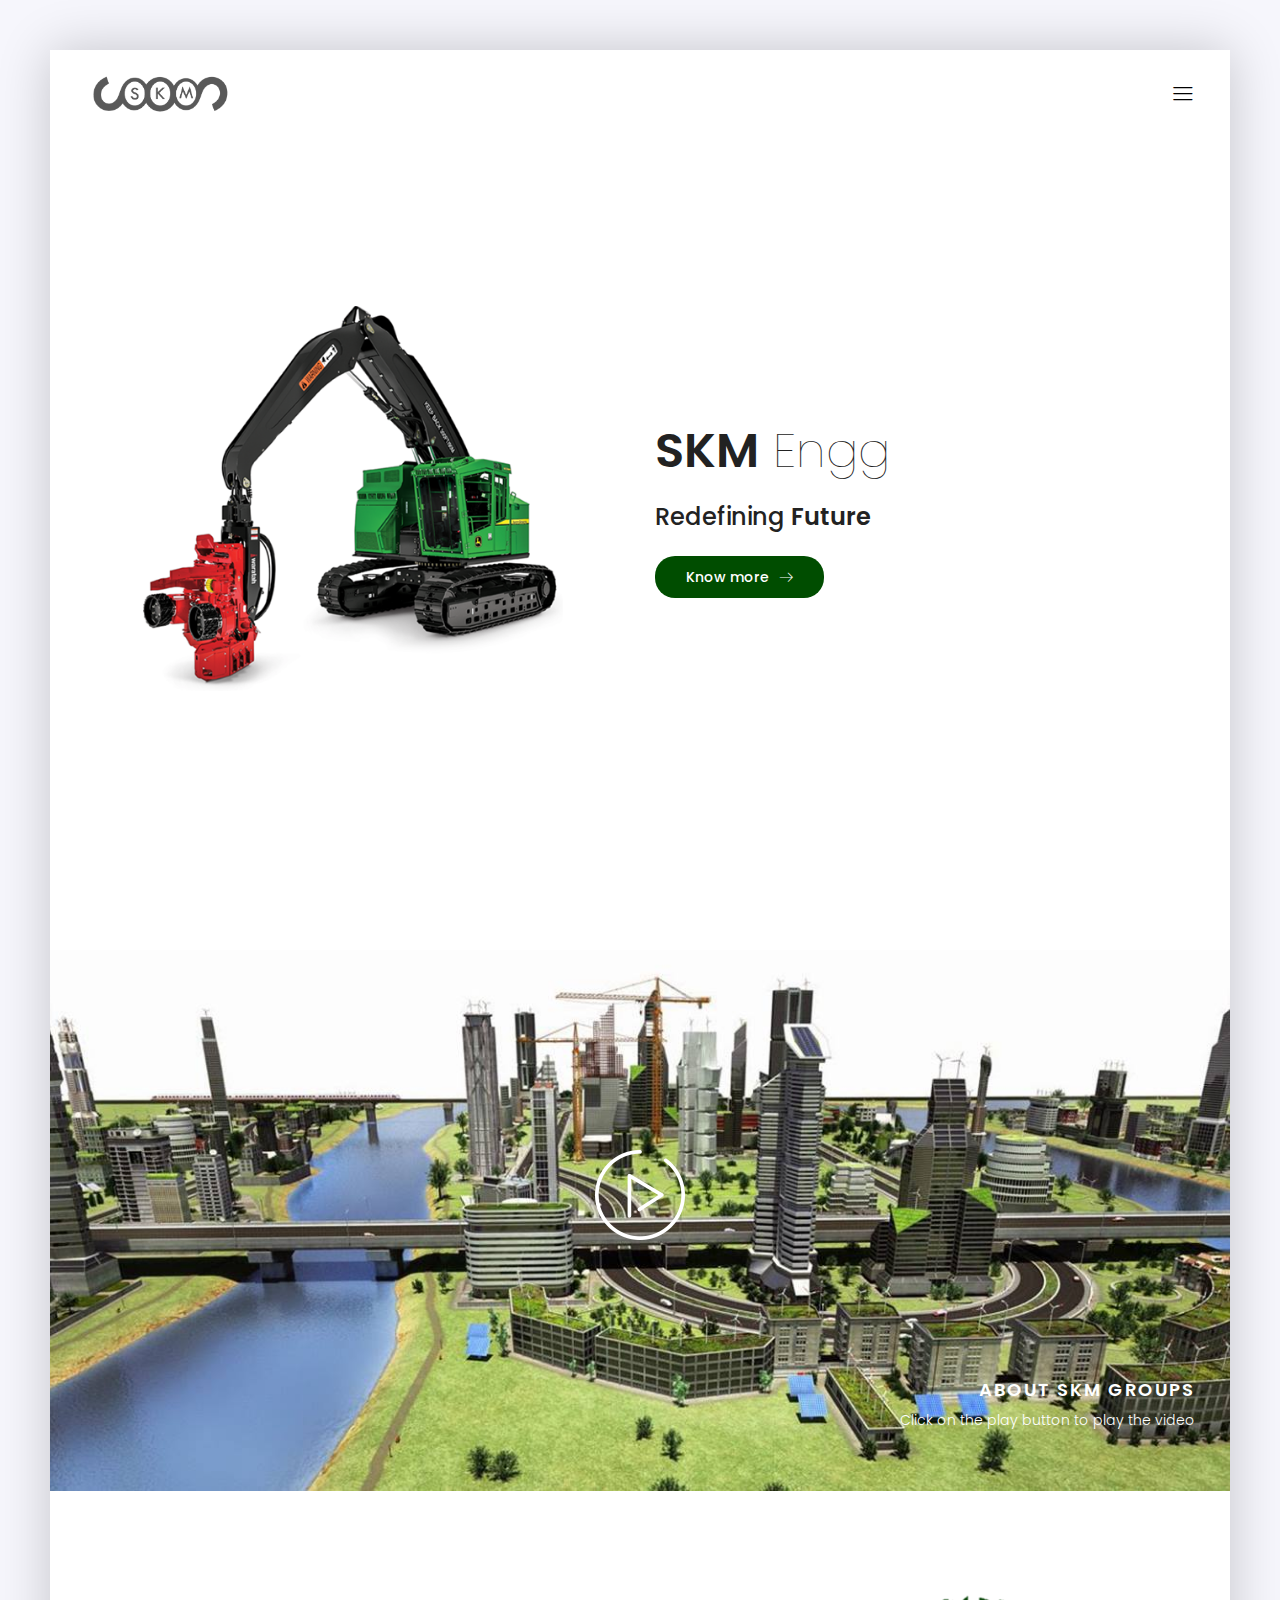
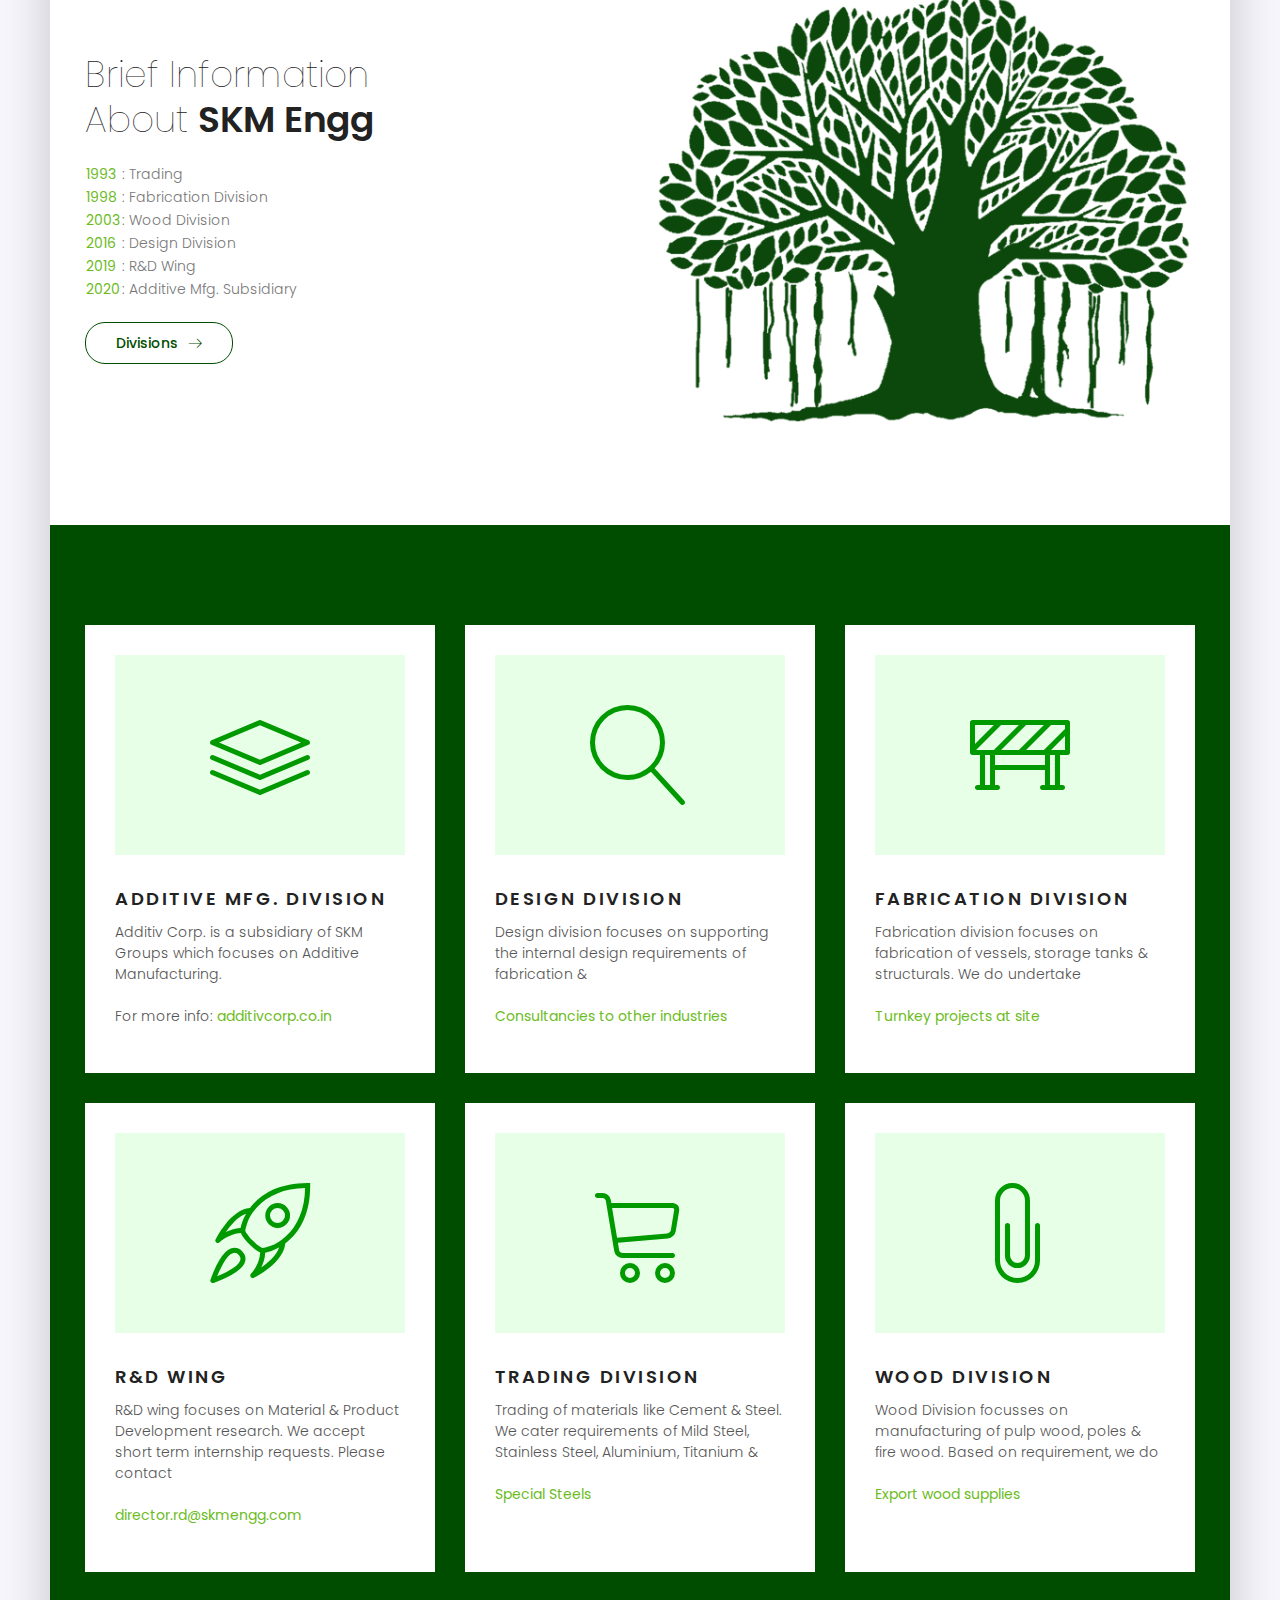
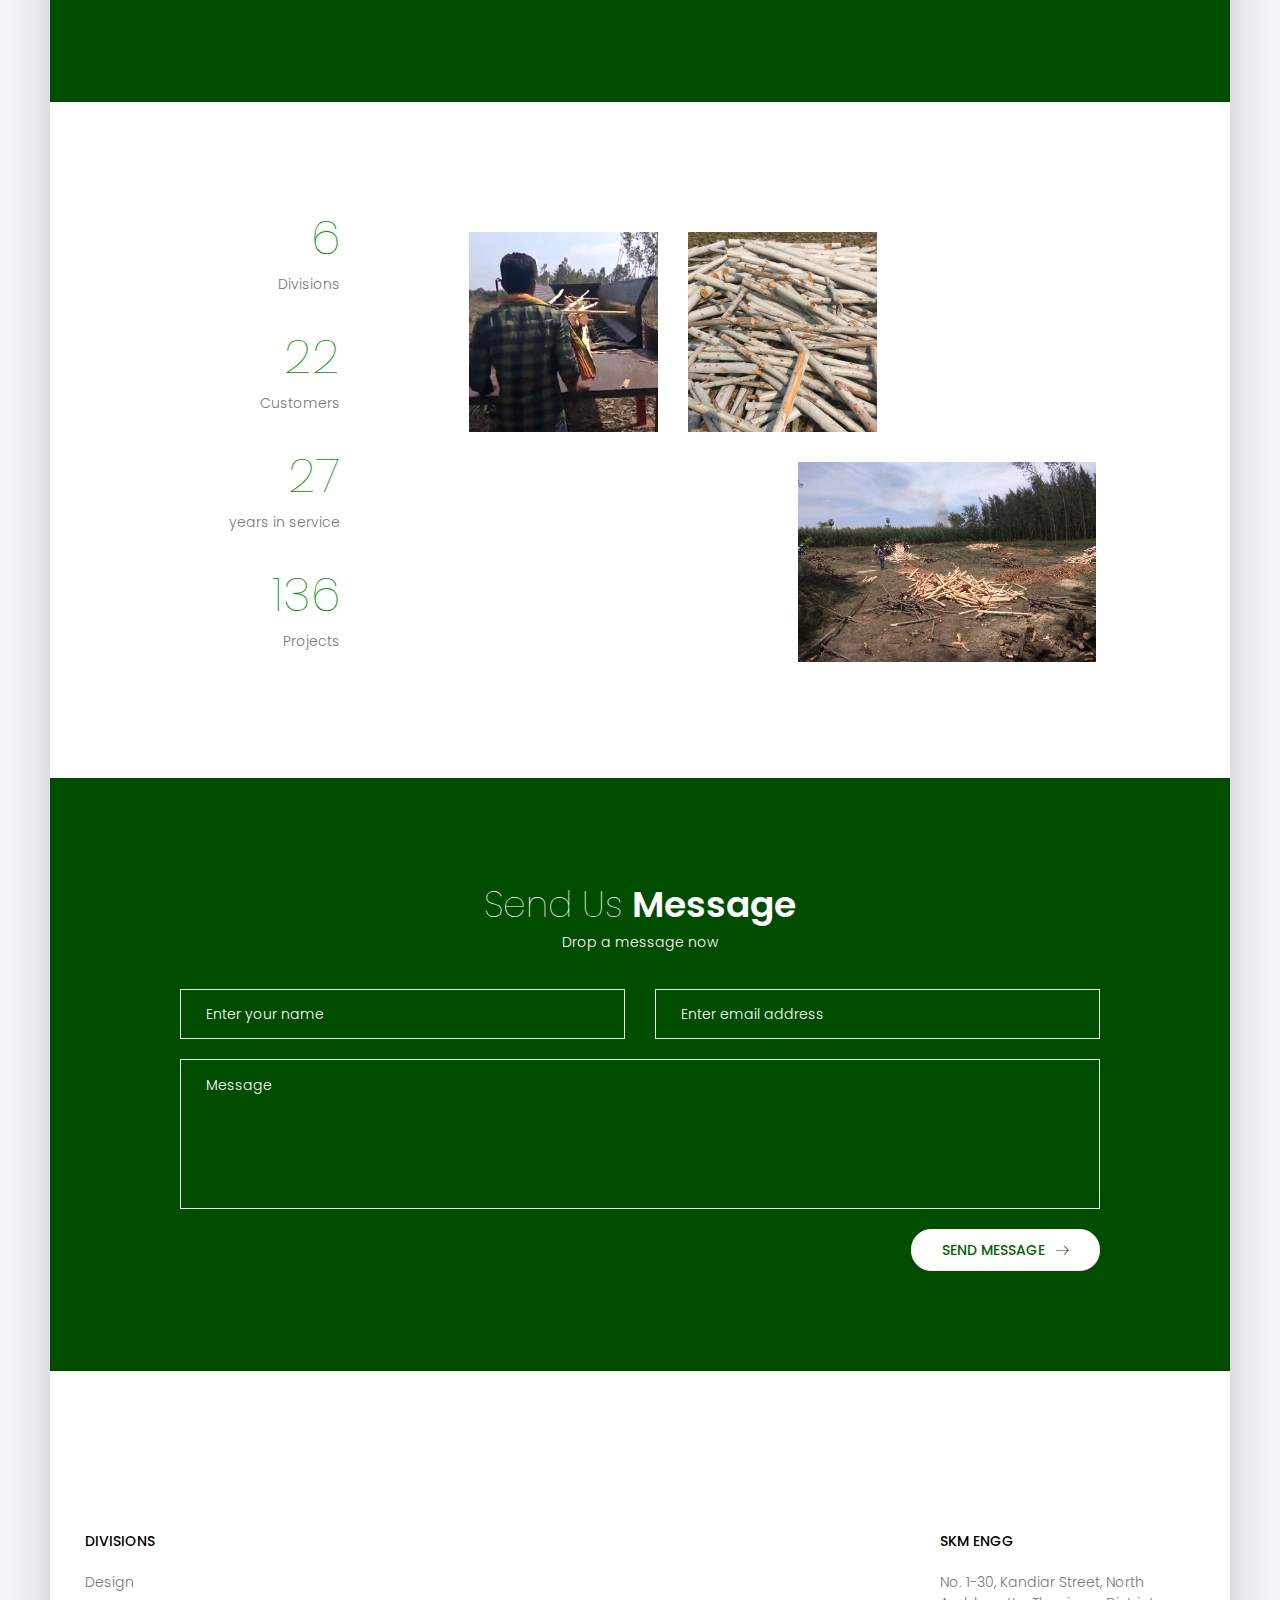
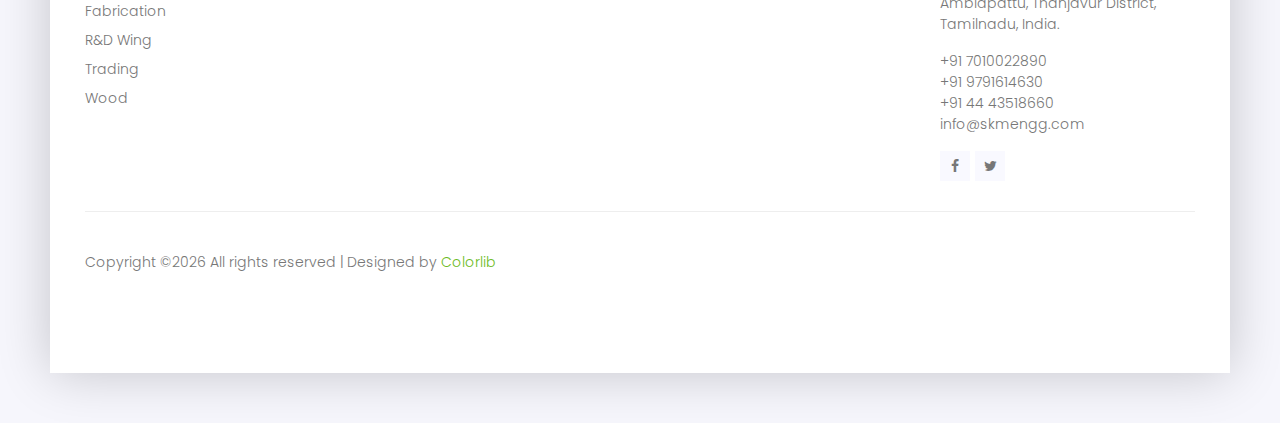
==== commit dcc48299: "Update index.html" ====
--- a/index.html
+++ b/index.html
@@ -62,10 +62,10 @@
 							<nav class="hide">
 								<a href="index.html"></a>
 								<a href="about.html">About us</a>
-								<a href="trading.html">Trading</a>
+								<a href="products.html">Products</a>
 								<a href="#">Enquiry</a>
 								<a href="#">Internship</a>
-								<a href="#">Contact us</a>
+								<a href="contact.html">Contact us</a>
 								<a href="https://accounts.zoho.com/signin?servicename=VirtualOffice">Login</a>
 							</nav>
 							<div class="menu-bar"><span class="lnr lnr-menu"></span></div>
@@ -377,6 +377,8 @@
 								No. 1-30, Kandiar Street, North Amblapattu, Thanjavur District, Tamilnadu, India.
 							</p>
 							<p>
+								+91 7010022890<br>
+								+91 9791614630<br>
 								+91 44 43518660<br>
 								info@skmengg.com
 							</p>
